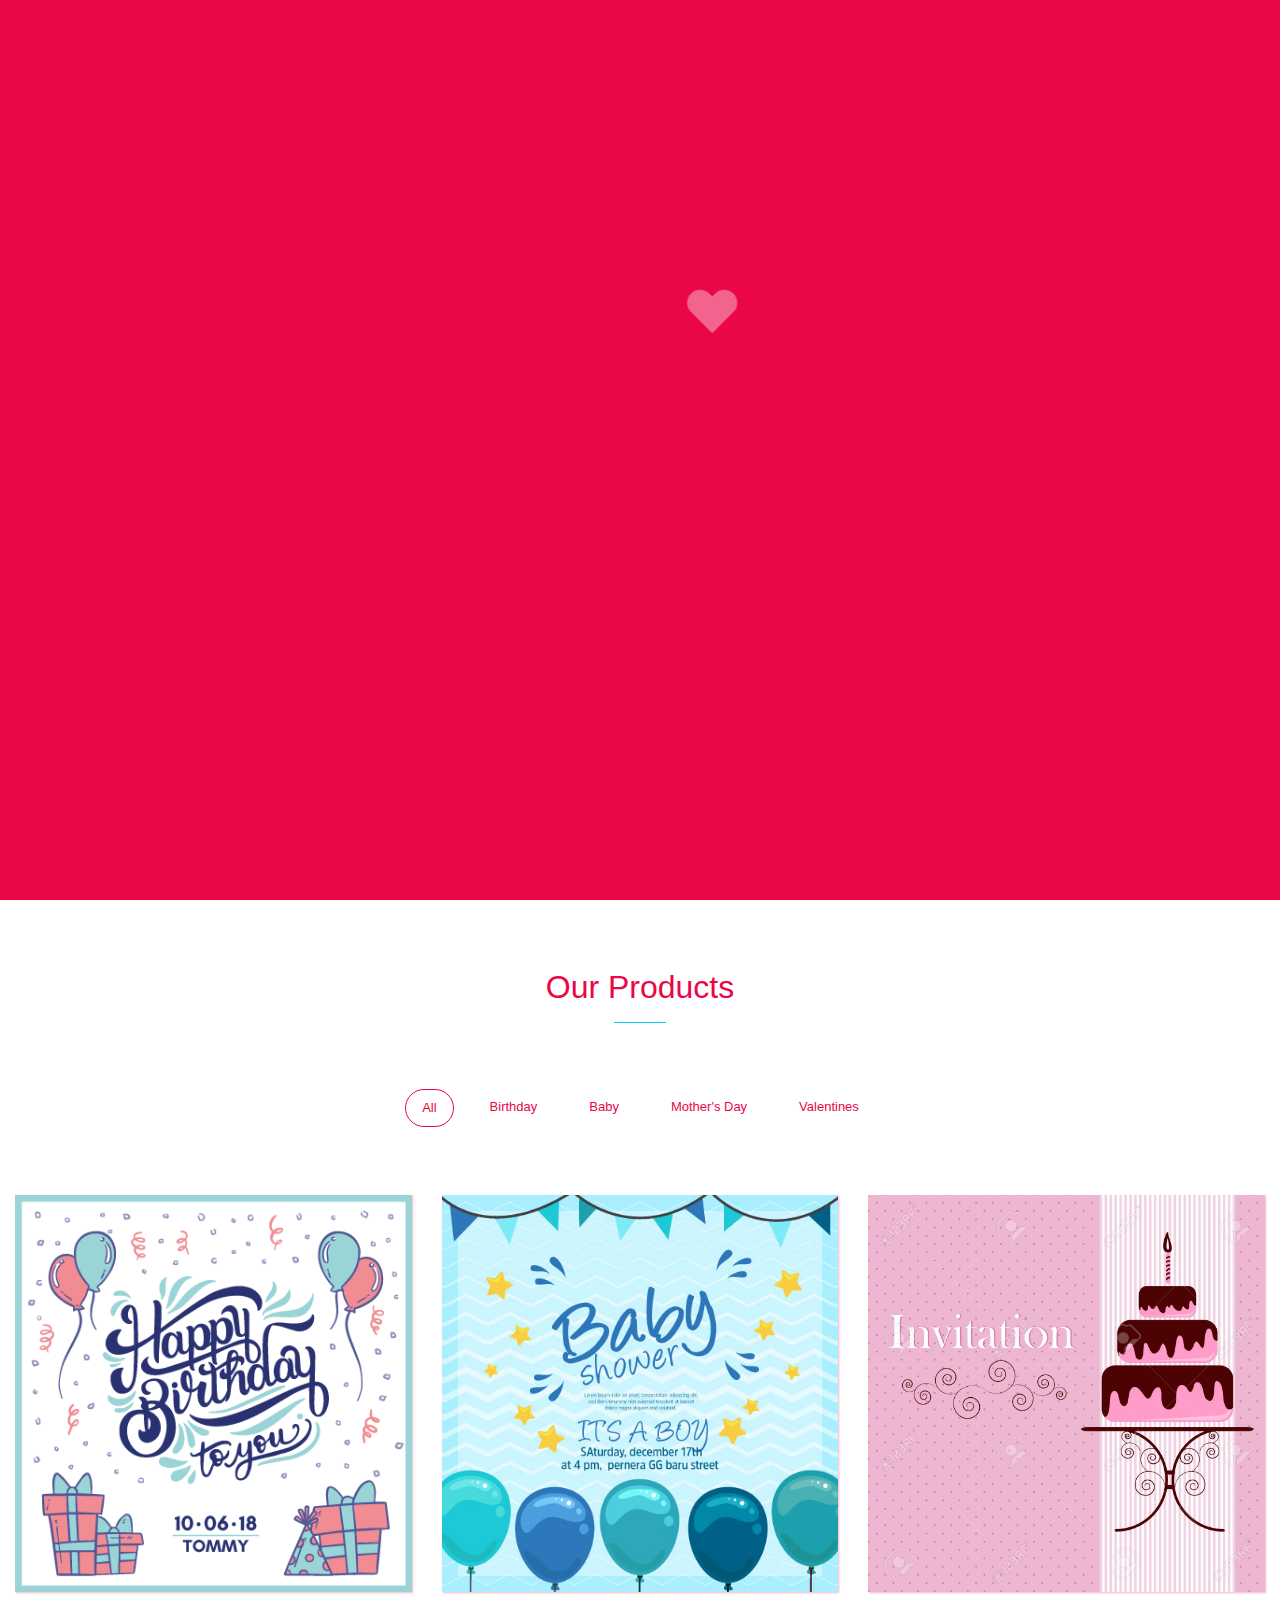
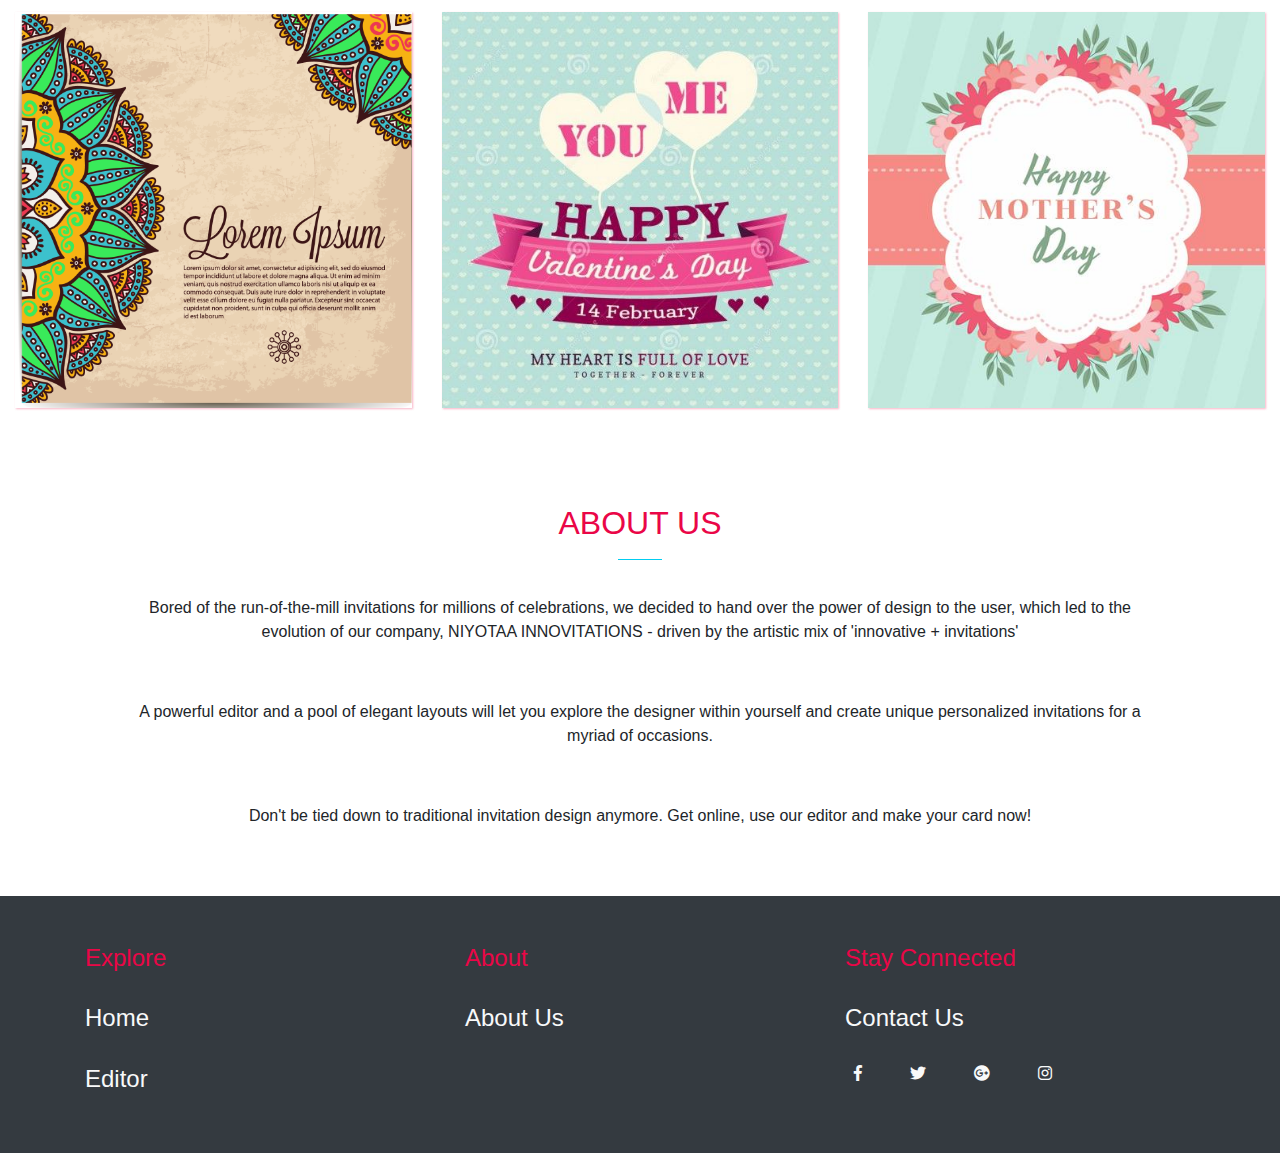
==== index.html @ 6c662aae "lastcommit" ====
<html>

        <head>
            <link rel="stylesheet" href="css/bootstrap.min.css"/>
            <link rel="stylesheet" href="css/all.css"/>
            <link rel="stylesheet" href="css/skitter.css"/>
            <link rel="stylesheet" href="index_style.css"/>
            </head>
        <body>


        <section id="loading-screen"><div  class="lds-heart spinner"><div></div></div></section>    


            <section class="sec1" >
                    <nav class="navbar navbar-expand-lg navbar-light border-bottom border-dark nevs">
          <img  class="img-fluid" src="images/logo1-500x500%20(1).png"  >
          <button class="navbar-toggler" type="button" data-toggle="collapse" data-target="#navbarSupportedContent" aria-controls="navbarSupportedContent" aria-expanded="false" aria-label="Toggle navigation">
            <span class="navbar-toggler-icon"></span>
          </button>

          <div class="collapse navbar-collapse " id="navbarSupportedContent">
            <ul class="navbar-nav m-auto">
              <li class="nav-item active">
                <a class="nav-link" href="index.html"> <span >Home</span></a>
              </li>
              <li class="nav-item">
                <a class="nav-link" href="#">Profile</a>
              </li>
               <li class="nav-item">
                <a class="nav-link" href="editor.html">Editor</a>
              </li>
                 <li class="nav-item">
                <a class="nav-link" href="#">About</a>
              </li>
                 <li class="nav-item">
                <a class="nav-link" href="contact%20us.html">Contact</a>
              </li>
                <li class="nav-item">
                <a class="nav-link" href="login.html">Login/signUp</a>
              </li>
            </ul>

            <div class="form-inline my-2 my-lg-0">
              <ul class="navbar-nav mr-auto">
              <li class="nav-item active">
                <a class="nav-link" href="#"><i class="fab fa-facebook-f"></i></a>
              </li>
              <li class="nav-item">
                <a class="nav-link" href="#"><i class="fab fa-twitter"></i></a>
              </li>
               <li class="nav-item">
                <a class="nav-link" href="#"><i class="fab fa-google-plus"></i></a>
              </li>
                 <li class="nav-item">
                <a class="nav-link" href="#"><i class="fab fa-instagram"></i></a>
            </ul>
              <button class="btn btn-outline-secondary   m-5 my-sm-0" type="submit">Log Out</button>


              </div>
          </div>
        </nav>
                </section>

            <section id="gallery" class="pb-5">



        <div class="skitter m-auto w-100 skitter-large with-dots ">
          <ul>

            <li>
              <a href="#cut">
                <img src="images/img1.jpg"  class="cut" />
              </a>

            </li>
            <li>
              <a href="#swapBlocks">
                <img src="images/img3.jpg"  class="swapBlocks" />
              </a>

            </li>
            <li>
              <a href="#swapBarsBack">
                <img src="images/img4.jpg"  class="swapBarsBack" />
              </a>

            </li>
              <li>
              <a href="#swapBarsBack">
                <img src="images/img6.jpg"class="swapBarsBack" />
              </a>

            </li>
              <li>
              <a href="#swapBlocks">
                <img src="images/img8.jpg" class="swapBlocks" />
              </a>

            </li>

          </ul>
        </div>


                </section>



        <section class="navs text-center">
          <h2>Our Products</h2>
            <hr/>
            <div class="container-fluid">
            <div class="row">

                 <div class="col-md-12">
                        <div class="user">
                    <ul class="nav nav-pills mb-5 justify-content-center" id="pills-tab" role="tablist">
          <li class="nav-item">
            <a class="nav-link active" id="pills-All-tab" data-toggle="pill" href="#pills-All" role="tab" aria-controls="pills-home" aria-selected="true">All</a>
          </li>
          <li class="nav-item">
            <a class="nav-link" id="pills-Branding-tab" data-toggle="pill" href="#pills-Branding" role="tab" aria-controls="pills-profile" aria-selected="false">Birthday</a>
          </li>
          <li class="nav-item">
            <a class="nav-link" id="pills-Product-tab" data-toggle="pill" href="#pills-Product" role="tab" aria-controls="pills-contact" aria-selected="false">Baby</a>
          </li>

        <li class="nav-item">
            <a class="nav-link" id="pills-Packaging-tab" data-toggle="pill" href="#pills-Packaging" role="tab" aria-controls="pills-contact" aria-selected="false">Mother's Day</a>
          </li>                
          <li class="nav-item">
            <a class="nav-link" id="pills-user-tab" data-toggle="pill" href="#pills-user" role="tab" aria-controls="pills-contact" aria-selected="false">Valentines</a>
          </li>              
        </ul></div></div>




                    <div class="tab-content" id="pills-tabContent">
          <div class="tab-pane fade show active" id="pills-All" role="tabpanel" aria-labelledby="pills-All-tab">
                   <div class="container-fluid">
                     <div class="row">
                       <div class="col-md-4">

              <div class="imges">

                <img class="img-fluid" src="images/happybirthday2.png"/>
                  <div class="post"><h4>Birthday Cards</h4></div>
                </div>
               </div>
                        <div class="col-md-4">

              <div class="imges">

                <img class="img-fluid" src="images/baby1.jpg"/>
                  <div class="post"><h4>Babies Cards</h4></div>
                </div>
               </div>
                           <div class="col-md-4">

              <div class="imges">

                <img class="img-fluid" src="images/wedding3.jpg"/>
                  <div class="post"><h4>wedding Cards</h4></div>
                </div>
               </div>
                           <div class="col-md-4">

              <div class="imges">

                <img class="img-fluid" src="images/celebritiy-1.png"/>
                  <div class="post"><h4>Business Cards</h4></div>
                </div>
               </div>
                           <div class="col-md-4">

              <div class="imges">

                <img class="img-fluid" src="images/valantine1.jpg"/>
                  <div class="post"><h4>Valentines Cards</h4></div>
                </div>
               </div>
                           <div class="col-md-4">

              <div class="imges">

                <img class="img-fluid" src="images/happy-mothers-day-card-vector.jpg"/>
                  <div class="post"><h4>Mother's day Cards</h4></div>
                </div>
               </div>

                     </div></div>     

                        </div>
          <div class="tab-pane fade" id="pills-Branding" role="tabpanel" aria-labelledby="pills-Branding-tab">

                      <div class="container-fluid">
                       <div class="row">
                            <div class="col-md-4">

              <div class="imges">

                <img class="img-fluid" src="images/happybirthday3.png"/>
                  <div class="post"><h4>Birthday</h4></div>
                </div>
               </div>
                             <div class="col-md-4">

              <div class="imges">

                <img class="img-fluid" src="images/happybirthday3-1.png"/>
                  <div class="post"><h4>Birthday</h4></div>
                </div>
               </div>
                             <div class="col-md-4">

              <div class="imges">

                <img class="img-fluid" src="images/happybirthday3-3.png"/>
                  <div class="post"><h4>Birthday</h4></div>
                </div>
               </div>
                           <div class="col-md-4">

              <div class="imges">

                <img class="img-fluid" src="images/happybirthday3-2.png"/>
                  <div class="post"><h4>Birthday</h4></div>
                </div>
               </div>
                        </div></div>  

                           </div>
          <div class="tab-pane fade" id="pills-Product" role="tabpanel" aria-labelledby="pills-Product-tab">

                      <div class="container-fluid">
                       <div class="row">
                            <div class="col-md-4">

              <div class="imges">

                <img class="img-fluid" src="images/baby1.jpg"/>
                  <div class="post"><h4>Baby</h4></div>
                </div>
               </div>
                             <div class="col-md-4">

              <div class="imges">

                <img class="img-fluid" src="images/baby2-1.jpg"/>
                  <div class="post"><h4>Baby</h4></div>
                </div>
               </div>
                             <div class="col-md-4">

              <div class="imges">

                <img class="img-fluid" src="images/babies.webp"/>
                  <div class="post"><h4>Baby</h4></div>
                </div>
               </div>

                          </div></div>  
                            </div>

            <div class="tab-pane fade" id="pills-Packaging" role="tabpanel" aria-labelledby="pills-Packaging-tab">
                     <div class="container-fluid">
                    <div class="row">
                           <div class="col-md-4 px-3">

                      <div class="imges">

                <img class="img-fluid " src="images/motherDay-1edited.png"/>
                  <div class="post"><h4>Mother's Day</h4></div>
                </div>
               </div>
                          <div class="col-md-4 px-3">

              <div class="imges">

                <img class="img-fluid" src="images/motherDay2-1.png"/>
                  <div class="post"><h4>Mother's Day</h4></div>
                </div>
               </div>

                       <div class="col-md-4 px-3">

              <div class="imges">

                <img class="img-fluid" src="images/motherDay2.png"/>
                  <div class="post"><h4>Mother's Day</h4></div>
                </div>
               </div>   




                         </div>



                    </div>   







                        </div>
            <div class="tab-pane fade" id="pills-user" role="tabpanel" aria-labelledby="pills-user-tab">
                        <div class="container-fluid">



                <div class="row">

            <div class="col-md-4">

              <div class="imges">

                <img class="img-fluid" src="images/valentine-1.png"/>
                  <div class="post"><h4>Valentine's Day</h4></div>
                </div>
               </div>
                      <div class="col-md-4">

              <div class="imges">

                <img class="img-fluid" src="images/valentine3-1.png"/>
                  <div class="post"><h4>Valentine's Day</h4></div>
                </div>
               </div>

                     <div class="col-md-4">

              <div class="imges">

                <img class="img-fluid" src="images/valentine2-1.png"/>
                  <div class="post"><h4>Valentine's Day</h4></div>
                </div>
               </div>        

                            </div>

                </div>







                        </div>
        </div>



                </div>

            </div>



        </section>    

        <section class="about-us container text-center mt-5 pt-5">

          <div class="us">  <h2>ABOUT US</h2>
            <hr/></div>
            <p>Bored of the run-of-the-mill invitations for millions of celebrations, we decided to hand over the power of design to the user, which led to the evolution of our company, NIYOTAA INNOVITATIONS - driven by the artistic mix of 'innovative + invitations' </p>
            <p>A powerful editor and a pool of elegant layouts will let you explore the designer within yourself and create unique personalized invitations for a myriad of occasions. </p>

            <p>Don't be tied down to traditional invitation design anymore. Get online, use our editor and make your card now!</p>




            </section>



              <footer class="bg-dark mt-5">
                    <div class="container ">
                        <div class="row ">
                            <div class="col-md-4 my-5">
                                <h4><span>Explore</span></h4>
                                <br/>
                                <a href="index.html"><h4 class="text-light">Home</h4></a>
                                <br/>
                                <a href="editor.html"><h4 class="text-light">Editor</h4></a>
                            </div>


                            <div class="col-md-4 my-5">
                                <h4><span>About</span></h4>
                                <br/>
                                <h4 class="text-light">About Us</h4>
                                <br/>

                            </div>
                           <div class="col-md-4 my-5">
                               <h4><span>Stay Connected</span></h4>
                               <br/>
                               <h4 ><a class="text-light" href="index_contact%20us.html">Contact Us</a></h4>
                              <div class="row ">
                                  <a href="https://www.facebook.com" class="m-4 text-light"><i class="fab fa-facebook-f"></i> </a> 
          <a href="https://www.teitter.com" class="m-4 text-light"><i class="fab fa-twitter"></i> </a> 
          <a href="https://www.google.com" class="m-4 text-light"><i class="fab fa-google-plus"></i></a>
          <a href="https://www.instagram.com" class="m-4 text-light"><i class="fab fa-instagram"></i> </a>                                  
              </div>
                            </div>
                            </div>      
                        </div>

                </footer>   


        <script src="js/jquery-3.3.1.min.js"></script> 
            <script src="js/popper.min.js"></script>        
            <script src="js/bootstrap.min.js"></script>
            <script src="js/jquery.easing.1.3.js"></script>
             <script src="js/jquery.skitter.js"></script>
            <script src="js/home.js"></script>
            </body>    



        </html>
---- css/all.css ----
/*!
 * Font Awesome Free 5.1.0 by @fontawesome - https://fontawesome.com
 * License - https://fontawesome.com/license (Icons: CC BY 4.0, Fonts: SIL OFL 1.1, Code: MIT License)
 */
.fa,.fab,.fal,.far,.fas{-moz-osx-font-smoothing:grayscale;-webkit-font-smoothing:antialiased;display:inline-block;font-style:normal;font-variant:normal;text-rendering:auto;line-height:1}.fa-lg{font-size:1.33333em;line-height:.75em;vertical-align:-.0667em}.fa-xs{font-size:.75em}.fa-sm{font-size:.875em}.fa-1x{font-size:1em}.fa-2x{font-size:2em}.fa-3x{font-size:3em}.fa-4x{font-size:4em}.fa-5x{font-size:5em}.fa-6x{font-size:6em}.fa-7x{font-size:7em}.fa-8x{font-size:8em}.fa-9x{font-size:9em}.fa-10x{font-size:10em}.fa-fw{text-align:center;width:1.25em}.fa-ul{list-style-type:none;margin-left:2.5em;padding-left:0}.fa-ul>li{position:relative}.fa-li{left:-2em;position:absolute;text-align:center;width:2em;line-height:inherit}.fa-border{border:.08em solid #eee;border-radius:.1em;padding:.2em .25em .15em}.fa-pull-left{float:left}.fa-pull-right{float:right}.fa.fa-pull-left,.fab.fa-pull-left,.fal.fa-pull-left,.far.fa-pull-left,.fas.fa-pull-left{margin-right:.3em}.fa.fa-pull-right,.fab.fa-pull-right,.fal.fa-pull-right,.far.fa-pull-right,.fas.fa-pull-right{margin-left:.3em}.fa-spin{animation:a 2s infinite linear}.fa-pulse{animation:a 1s infinite steps(8)}@keyframes a{0%{transform:rotate(0deg)}to{transform:rotate(1turn)}}.fa-rotate-90{-ms-filter:"progid:DXImageTransform.Microsoft.BasicImage(rotation=1)";transform:rotate(90deg)}.fa-rotate-180{-ms-filter:"progid:DXImageTransform.Microsoft.BasicImage(rotation=2)";transform:rotate(180deg)}.fa-rotate-270{-ms-filter:"progid:DXImageTransform.Microsoft.BasicImage(rotation=3)";transform:rotate(270deg)}.fa-flip-horizontal{-ms-filter:"progid:DXImageTransform.Microsoft.BasicImage(rotation=0, mirror=1)";transform:scaleX(-1)}.fa-flip-vertical{transform:scaleY(-1)}.fa-flip-horizontal.fa-flip-vertical,.fa-flip-vertical{-ms-filter:"progid:DXImageTransform.Microsoft.BasicImage(rotation=2, mirror=1)"}.fa-flip-horizontal.fa-flip-vertical{transform:scale(-1)}:root .fa-flip-horizontal,:root .fa-flip-vertical,:root .fa-rotate-90,:root .fa-rotate-180,:root .fa-rotate-270{-webkit-filter:none;filter:none}.fa-stack{display:inline-block;height:2em;line-height:2em;position:relative;vertical-align:middle;width:2em}.fa-stack-1x,.fa-stack-2x{left:0;position:absolute;text-align:center;width:100%}.fa-stack-1x{line-height:inherit}.fa-stack-2x{font-size:2em}.fa-inverse{color:#fff}.fa-500px:before{content:"\f26e"}.fa-accessible-icon:before{content:"\f368"}.fa-accusoft:before{content:"\f369"}.fa-address-book:before{content:"\f2b9"}.fa-address-card:before{content:"\f2bb"}.fa-adjust:before{content:"\f042"}.fa-adn:before{content:"\f170"}.fa-adversal:before{content:"\f36a"}.fa-affiliatetheme:before{content:"\f36b"}.fa-algolia:before{content:"\f36c"}.fa-align-center:before{content:"\f037"}.fa-align-justify:before{content:"\f039"}.fa-align-left:before{content:"\f036"}.fa-align-right:before{content:"\f038"}.fa-allergies:before{content:"\f461"}.fa-amazon:before{content:"\f270"}.fa-amazon-pay:before{content:"\f42c"}.fa-ambulance:before{content:"\f0f9"}.fa-american-sign-language-interpreting:before{content:"\f2a3"}.fa-amilia:before{content:"\f36d"}.fa-anchor:before{content:"\f13d"}.fa-android:before{content:"\f17b"}.fa-angellist:before{content:"\f209"}.fa-angle-double-down:before{content:"\f103"}.fa-angle-double-left:before{content:"\f100"}.fa-angle-double-right:before{content:"\f101"}.fa-angle-double-up:before{content:"\f102"}.fa-angle-down:before{content:"\f107"}.fa-angle-left:before{content:"\f104"}.fa-angle-right:before{content:"\f105"}.fa-angle-up:before{content:"\f106"}.fa-angry:before{content:"\f556"}.fa-angrycreative:before{content:"\f36e"}.fa-angular:before{content:"\f420"}.fa-app-store:before{content:"\f36f"}.fa-app-store-ios:before{content:"\f370"}.fa-apper:before{content:"\f371"}.fa-apple:before{content:"\f179"}.fa-apple-pay:before{content:"\f415"}.fa-archive:before{content:"\f187"}.fa-archway:before{content:"\f557"}.fa-arrow-alt-circle-down:before{content:"\f358"}.fa-arrow-alt-circle-left:before{content:"\f359"}.fa-arrow-alt-circle-right:before{content:"\f35a"}.fa-arrow-alt-circle-up:before{content:"\f35b"}.fa-arrow-circle-down:before{content:"\f0ab"}.fa-arrow-circle-left:before{content:"\f0a8"}.fa-arrow-circle-right:before{content:"\f0a9"}.fa-arrow-circle-up:before{content:"\f0aa"}.fa-arrow-down:before{content:"\f063"}.fa-arrow-left:before{content:"\f060"}.fa-arrow-right:before{content:"\f061"}.fa-arrow-up:before{content:"\f062"}.fa-arrows-alt:before{content:"\f0b2"}.fa-arrows-alt-h:before{content:"\f337"}.fa-arrows-alt-v:before{content:"\f338"}.fa-assistive-listening-systems:before{content:"\f2a2"}.fa-asterisk:before{content:"\f069"}.fa-asymmetrik:before{content:"\f372"}.fa-at:before{content:"\f1fa"}.fa-atlas:before{content:"\f558"}.fa-audible:before{content:"\f373"}.fa-audio-description:before{content:"\f29e"}.fa-autoprefixer:before{content:"\f41c"}.fa-avianex:before{content:"\f374"}.fa-aviato:before{content:"\f421"}.fa-award:before{content:"\f559"}.fa-aws:before{content:"\f375"}.fa-backspace:before{content:"\f55a"}.fa-backward:before{content:"\f04a"}.fa-balance-scale:before{content:"\f24e"}.fa-ban:before{content:"\f05e"}.fa-band-aid:before{content:"\f462"}.fa-bandcamp:before{content:"\f2d5"}.fa-barcode:before{content:"\f02a"}.fa-bars:before{content:"\f0c9"}.fa-baseball-ball:before{content:"\f433"}.fa-basketball-ball:before{content:"\f434"}.fa-bath:before{content:"\f2cd"}.fa-battery-empty:before{content:"\f244"}.fa-battery-full:before{content:"\f240"}.fa-battery-half:before{content:"\f242"}.fa-battery-quarter:before{content:"\f243"}.fa-battery-three-quarters:before{content:"\f241"}.fa-bed:before{content:"\f236"}.fa-beer:before{content:"\f0fc"}.fa-behance:before{content:"\f1b4"}.fa-behance-square:before{content:"\f1b5"}.fa-bell:before{content:"\f0f3"}.fa-bell-slash:before{content:"\f1f6"}.fa-bezier-curve:before{content:"\f55b"}.fa-bicycle:before{content:"\f206"}.fa-bimobject:before{content:"\f378"}.fa-binoculars:before{content:"\f1e5"}.fa-birthday-cake:before{content:"\f1fd"}.fa-bitbucket:before{content:"\f171"}.fa-bitcoin:before{content:"\f379"}.fa-bity:before{content:"\f37a"}.fa-black-tie:before{content:"\f27e"}.fa-blackberry:before{content:"\f37b"}.fa-blender:before{content:"\f517"}.fa-blind:before{content:"\f29d"}.fa-blogger:before{content:"\f37c"}.fa-blogger-b:before{content:"\f37d"}.fa-bluetooth:before{content:"\f293"}.fa-bluetooth-b:before{content:"\f294"}.fa-bold:before{content:"\f032"}.fa-bolt:before{content:"\f0e7"}.fa-bomb:before{content:"\f1e2"}.fa-bong:before{content:"\f55c"}.fa-book:before{content:"\f02d"}.fa-book-open:before{content:"\f518"}.fa-bookmark:before{content:"\f02e"}.fa-bowling-ball:before{content:"\f436"}.fa-box:before{content:"\f466"}.fa-box-open:before{content:"\f49e"}.fa-boxes:before{content:"\f468"}.fa-braille:before{content:"\f2a1"}.fa-briefcase:before{content:"\f0b1"}.fa-briefcase-medical:before{content:"\f469"}.fa-broadcast-tower:before{content:"\f519"}.fa-broom:before{content:"\f51a"}.fa-brush:before{content:"\f55d"}.fa-btc:before{content:"\f15a"}.fa-bug:before{content:"\f188"}.fa-building:before{content:"\f1ad"}.fa-bullhorn:before{content:"\f0a1"}.fa-bullseye:before{content:"\f140"}.fa-burn:before{content:"\f46a"}.fa-buromobelexperte:before{content:"\f37f"}.fa-bus:before{content:"\f207"}.fa-bus-alt:before{content:"\f55e"}.fa-buysellads:before{content:"\f20d"}.fa-calculator:before{content:"\f1ec"}.fa-calendar:before{content:"\f133"}.fa-calendar-alt:before{content:"\f073"}.fa-calendar-check:before{content:"\f274"}.fa-calendar-minus:before{content:"\f272"}.fa-calendar-plus:before{content:"\f271"}.fa-calendar-times:before{content:"\f273"}.fa-camera:before{content:"\f030"}.fa-camera-retro:before{content:"\f083"}.fa-cannabis:before{content:"\f55f"}.fa-capsules:before{content:"\f46b"}.fa-car:before{content:"\f1b9"}.fa-caret-down:before{content:"\f0d7"}.fa-caret-left:before{content:"\f0d9"}.fa-caret-right:before{content:"\f0da"}.fa-caret-square-down:before{content:"\f150"}.fa-caret-square-left:before{content:"\f191"}.fa-caret-square-right:before{content:"\f152"}.fa-caret-square-up:before{content:"\f151"}.fa-caret-up:before{content:"\f0d8"}.fa-cart-arrow-down:before{content:"\f218"}.fa-cart-plus:before{content:"\f217"}.fa-cc-amazon-pay:before{content:"\f42d"}.fa-cc-amex:before{content:"\f1f3"}.fa-cc-apple-pay:before{content:"\f416"}.fa-cc-diners-club:before{content:"\f24c"}.fa-cc-discover:before{content:"\f1f2"}.fa-cc-jcb:before{content:"\f24b"}.fa-cc-mastercard:before{content:"\f1f1"}.fa-cc-paypal:before{content:"\f1f4"}.fa-cc-stripe:before{content:"\f1f5"}.fa-cc-visa:before{content:"\f1f0"}.fa-centercode:before{content:"\f380"}.fa-certificate:before{content:"\f0a3"}.fa-chalkboard:before{content:"\f51b"}.fa-chalkboard-teacher:before{content:"\f51c"}.fa-chart-area:before{content:"\f1fe"}.fa-chart-bar:before{content:"\f080"}.fa-chart-line:before{content:"\f201"}.fa-chart-pie:before{content:"\f200"}.fa-check:before{content:"\f00c"}.fa-check-circle:before{content:"\f058"}.fa-check-double:before{content:"\f560"}.fa-check-square:before{content:"\f14a"}.fa-chess:before{content:"\f439"}.fa-chess-bishop:before{content:"\f43a"}.fa-chess-board:before{content:"\f43c"}.fa-chess-king:before{content:"\f43f"}.fa-chess-knight:before{content:"\f441"}.fa-chess-pawn:before{content:"\f443"}.fa-chess-queen:before{content:"\f445"}.fa-chess-rook:before{content:"\f447"}.fa-chevron-circle-down:before{content:"\f13a"}.fa-chevron-circle-left:before{content:"\f137"}.fa-chevron-circle-right:before{content:"\f138"}.fa-chevron-circle-up:before{content:"\f139"}.fa-chevron-down:before{content:"\f078"}.fa-chevron-left:before{content:"\f053"}.fa-chevron-right:before{content:"\f054"}.fa-chevron-up:before{content:"\f077"}.fa-child:before{content:"\f1ae"}.fa-chrome:before{content:"\f268"}.fa-church:before{content:"\f51d"}.fa-circle:before{content:"\f111"}.fa-circle-notch:before{content:"\f1ce"}.fa-clipboard:before{content:"\f328"}.fa-clipboard-check:before{content:"\f46c"}.fa-clipboard-list:before{content:"\f46d"}.fa-clock:before{content:"\f017"}.fa-clone:before{content:"\f24d"}.fa-closed-captioning:before{content:"\f20a"}.fa-cloud:before{content:"\f0c2"}.fa-cloud-download-alt:before{content:"\f381"}.fa-cloud-upload-alt:before{content:"\f382"}.fa-cloudscale:before{content:"\f383"}.fa-cloudsmith:before{content:"\f384"}.fa-cloudversify:before{content:"\f385"}.fa-cocktail:before{content:"\f561"}.fa-code:before{content:"\f121"}.fa-code-branch:before{content:"\f126"}.fa-codepen:before{content:"\f1cb"}.fa-codiepie:before{content:"\f284"}.fa-coffee:before{content:"\f0f4"}.fa-cog:before{content:"\f013"}.fa-cogs:before{content:"\f085"}.fa-coins:before{content:"\f51e"}.fa-columns:before{content:"\f0db"}.fa-comment:before{content:"\f075"}.fa-comment-alt:before{content:"\f27a"}.fa-comment-dots:before{content:"\f4ad"}.fa-comment-slash:before{content:"\f4b3"}.fa-comments:before{content:"\f086"}.fa-compact-disc:before{content:"\f51f"}.fa-compass:before{content:"\f14e"}.fa-compress:before{content:"\f066"}.fa-concierge-bell:before{content:"\f562"}.fa-connectdevelop:before{content:"\f20e"}.fa-contao:before{content:"\f26d"}.fa-cookie:before{content:"\f563"}.fa-cookie-bite:before{content:"\f564"}.fa-copy:before{content:"\f0c5"}.fa-copyright:before{content:"\f1f9"}.fa-couch:before{content:"\f4b8"}.fa-cpanel:before{content:"\f388"}.fa-creative-commons:before{content:"\f25e"}.fa-creative-commons-by:before{content:"\f4e7"}.fa-creative-commons-nc:before{content:"\f4e8"}.fa-creative-commons-nc-eu:before{content:"\f4e9"}.fa-creative-commons-nc-jp:before{content:"\f4ea"}.fa-creative-commons-nd:before{content:"\f4eb"}.fa-creative-commons-pd:before{content:"\f4ec"}.fa-creative-commons-pd-alt:before{content:"\f4ed"}.fa-creative-commons-remix:before{content:"\f4ee"}.fa-creative-commons-sa:before{content:"\f4ef"}.fa-creative-commons-sampling:before{content:"\f4f0"}.fa-creative-commons-sampling-plus:before{content:"\f4f1"}.fa-creative-commons-share:before{content:"\f4f2"}.fa-credit-card:before{content:"\f09d"}.fa-crop:before{content:"\f125"}.fa-crop-alt:before{content:"\f565"}.fa-crosshairs:before{content:"\f05b"}.fa-crow:before{content:"\f520"}.fa-crown:before{content:"\f521"}.fa-css3:before{content:"\f13c"}.fa-css3-alt:before{content:"\f38b"}.fa-cube:before{content:"\f1b2"}.fa-cubes:before{content:"\f1b3"}.fa-cut:before{content:"\f0c4"}.fa-cuttlefish:before{content:"\f38c"}.fa-d-and-d:before{content:"\f38d"}.fa-dashcube:before{content:"\f210"}.fa-database:before{content:"\f1c0"}.fa-deaf:before{content:"\f2a4"}.fa-delicious:before{content:"\f1a5"}.fa-deploydog:before{content:"\f38e"}.fa-deskpro:before{content:"\f38f"}.fa-desktop:before{content:"\f108"}.fa-deviantart:before{content:"\f1bd"}.fa-diagnoses:before{content:"\f470"}.fa-dice:before{content:"\f522"}.fa-dice-five:before{content:"\f523"}.fa-dice-four:before{content:"\f524"}.fa-dice-one:before{content:"\f525"}.fa-dice-six:before{content:"\f526"}.fa-dice-three:before{content:"\f527"}.fa-dice-two:before{content:"\f528"}.fa-digg:before{content:"\f1a6"}.fa-digital-ocean:before{content:"\f391"}.fa-digital-tachograph:before{content:"\f566"}.fa-discord:before{content:"\f392"}.fa-discourse:before{content:"\f393"}.fa-divide:before{content:"\f529"}.fa-dizzy:before{content:"\f567"}.fa-dna:before{content:"\f471"}.fa-dochub:before{content:"\f394"}.fa-docker:before{content:"\f395"}.fa-dollar-sign:before{content:"\f155"}.fa-dolly:before{content:"\f472"}.fa-dolly-flatbed:before{content:"\f474"}.fa-donate:before{content:"\f4b9"}.fa-door-closed:before{content:"\f52a"}.fa-door-open:before{content:"\f52b"}.fa-dot-circle:before{content:"\f192"}.fa-dove:before{content:"\f4ba"}.fa-download:before{content:"\f019"}.fa-draft2digital:before{content:"\f396"}.fa-drafting-compass:before{content:"\f568"}.fa-dribbble:before{content:"\f17d"}.fa-dribbble-square:before{content:"\f397"}.fa-dropbox:before{content:"\f16b"}.fa-drum:before{content:"\f569"}.fa-drum-steelpan:before{content:"\f56a"}.fa-drupal:before{content:"\f1a9"}.fa-dumbbell:before{content:"\f44b"}.fa-dyalog:before{content:"\f399"}.fa-earlybirds:before{content:"\f39a"}.fa-ebay:before{content:"\f4f4"}.fa-edge:before{content:"\f282"}.fa-edit:before{content:"\f044"}.fa-eject:before{content:"\f052"}.fa-elementor:before{content:"\f430"}.fa-ellipsis-h:before{content:"\f141"}.fa-ellipsis-v:before{content:"\f142"}.fa-ember:before{content:"\f423"}.fa-empire:before{content:"\f1d1"}.fa-envelope:before{content:"\f0e0"}.fa-envelope-open:before{content:"\f2b6"}.fa-envelope-square:before{content:"\f199"}.fa-envira:before{content:"\f299"}.fa-equals:before{content:"\f52c"}.fa-eraser:before{content:"\f12d"}.fa-erlang:before{content:"\f39d"}.fa-ethereum:before{content:"\f42e"}.fa-etsy:before{content:"\f2d7"}.fa-euro-sign:before{content:"\f153"}.fa-exchange-alt:before{content:"\f362"}.fa-exclamation:before{content:"\f12a"}.fa-exclamation-circle:before{content:"\f06a"}.fa-exclamation-triangle:before{content:"\f071"}.fa-expand:before{content:"\f065"}.fa-expand-arrows-alt:before{content:"\f31e"}.fa-expeditedssl:before{content:"\f23e"}.fa-external-link-alt:before{content:"\f35d"}.fa-external-link-square-alt:before{content:"\f360"}.fa-eye:before{content:"\f06e"}.fa-eye-dropper:before{content:"\f1fb"}.fa-eye-slash:before{content:"\f070"}.fa-facebook:before{content:"\f09a"}.fa-facebook-f:before{content:"\f39e"}.fa-facebook-messenger:before{content:"\f39f"}.fa-facebook-square:before{content:"\f082"}.fa-fast-backward:before{content:"\f049"}.fa-fast-forward:before{content:"\f050"}.fa-fax:before{content:"\f1ac"}.fa-feather:before{content:"\f52d"}.fa-feather-alt:before{content:"\f56b"}.fa-female:before{content:"\f182"}.fa-fighter-jet:before{content:"\f0fb"}.fa-file:before{content:"\f15b"}.fa-file-alt:before{content:"\f15c"}.fa-file-archive:before{content:"\f1c6"}.fa-file-audio:before{content:"\f1c7"}.fa-file-code:before{content:"\f1c9"}.fa-file-contract:before{content:"\f56c"}.fa-file-download:before{content:"\f56d"}.fa-file-excel:before{content:"\f1c3"}.fa-file-export:before{content:"\f56e"}.fa-file-image:before{content:"\f1c5"}.fa-file-import:before{content:"\f56f"}.fa-file-invoice:before{content:"\f570"}.fa-file-invoice-dollar:before{content:"\f571"}.fa-file-medical:before{content:"\f477"}.fa-file-medical-alt:before{content:"\f478"}.fa-file-pdf:before{content:"\f1c1"}.fa-file-powerpoint:before{content:"\f1c4"}.fa-file-prescription:before{content:"\f572"}.fa-file-signature:before{content:"\f573"}.fa-file-upload:before{content:"\f574"}.fa-file-video:before{content:"\f1c8"}.fa-file-word:before{content:"\f1c2"}.fa-fill:before{content:"\f575"}.fa-fill-drip:before{content:"\f576"}.fa-film:before{content:"\f008"}.fa-filter:before{content:"\f0b0"}.fa-fingerprint:before{content:"\f577"}.fa-fire:before{content:"\f06d"}.fa-fire-extinguisher:before{content:"\f134"}.fa-firefox:before{content:"\f269"}.fa-first-aid:before{content:"\f479"}.fa-first-order:before{content:"\f2b0"}.fa-first-order-alt:before{content:"\f50a"}.fa-firstdraft:before{content:"\f3a1"}.fa-fish:before{content:"\f578"}.fa-flag:before{content:"\f024"}.fa-flag-checkered:before{content:"\f11e"}.fa-flask:before{content:"\f0c3"}.fa-flickr:before{content:"\f16e"}.fa-flipboard:before{content:"\f44d"}.fa-flushed:before{content:"\f579"}.fa-fly:before{content:"\f417"}.fa-folder:before{content:"\f07b"}.fa-folder-open:before{content:"\f07c"}.fa-font:before{content:"\f031"}.fa-font-awesome:before{content:"\f2b4"}.fa-font-awesome-alt:before{content:"\f35c"}.fa-font-awesome-flag:before{content:"\f425"}.fa-font-awesome-logo-full:before{content:"\f4e6"}.fa-fonticons:before{content:"\f280"}.fa-fonticons-fi:before{content:"\f3a2"}.fa-football-ball:before{content:"\f44e"}.fa-fort-awesome:before{content:"\f286"}.fa-fort-awesome-alt:before{content:"\f3a3"}.fa-forumbee:before{content:"\f211"}.fa-forward:before{content:"\f04e"}.fa-foursquare:before{content:"\f180"}.fa-free-code-camp:before{content:"\f2c5"}.fa-freebsd:before{content:"\f3a4"}.fa-frog:before{content:"\f52e"}.fa-frown:before{content:"\f119"}.fa-frown-open:before{content:"\f57a"}.fa-fulcrum:before{content:"\f50b"}.fa-futbol:before{content:"\f1e3"}.fa-galactic-republic:before{content:"\f50c"}.fa-galactic-senate:before{content:"\f50d"}.fa-gamepad:before{content:"\f11b"}.fa-gas-pump:before{content:"\f52f"}.fa-gavel:before{content:"\f0e3"}.fa-gem:before{content:"\f3a5"}.fa-genderless:before{content:"\f22d"}.fa-get-pocket:before{content:"\f265"}.fa-gg:before{content:"\f260"}.fa-gg-circle:before{content:"\f261"}.fa-gift:before{content:"\f06b"}.fa-git:before{content:"\f1d3"}.fa-git-square:before{content:"\f1d2"}.fa-github:before{content:"\f09b"}.fa-github-alt:before{content:"\f113"}.fa-github-square:before{content:"\f092"}.fa-gitkraken:before{content:"\f3a6"}.fa-gitlab:before{content:"\f296"}.fa-gitter:before{content:"\f426"}.fa-glass-martini:before{content:"\f000"}.fa-glass-martini-alt:before{content:"\f57b"}.fa-glasses:before{content:"\f530"}.fa-glide:before{content:"\f2a5"}.fa-glide-g:before{content:"\f2a6"}.fa-globe:before{content:"\f0ac"}.fa-globe-africa:before{content:"\f57c"}.fa-globe-americas:before{content:"\f57d"}.fa-globe-asia:before{content:"\f57e"}.fa-gofore:before{content:"\f3a7"}.fa-golf-ball:before{content:"\f450"}.fa-goodreads:before{content:"\f3a8"}.fa-goodreads-g:before{content:"\f3a9"}.fa-google:before{content:"\f1a0"}.fa-google-drive:before{content:"\f3aa"}.fa-google-play:before{content:"\f3ab"}.fa-google-plus:before{content:"\f2b3"}.fa-google-plus-g:before{content:"\f0d5"}.fa-google-plus-square:before{content:"\f0d4"}.fa-google-wallet:before{content:"\f1ee"}.fa-graduation-cap:before{content:"\f19d"}.fa-gratipay:before{content:"\f184"}.fa-grav:before{content:"\f2d6"}.fa-greater-than:before{content:"\f531"}.fa-greater-than-equal:before{content:"\f532"}.fa-grimace:before{content:"\f57f"}.fa-grin:before{content:"\f580"}.fa-grin-alt:before{content:"\f581"}.fa-grin-beam:before{content:"\f582"}.fa-grin-beam-sweat:before{content:"\f583"}.fa-grin-hearts:before{content:"\f584"}.fa-grin-squint:before{content:"\f585"}.fa-grin-squint-tears:before{content:"\f586"}.fa-grin-stars:before{content:"\f587"}.fa-grin-tears:before{content:"\f588"}.fa-grin-tongue:before{content:"\f589"}.fa-grin-tongue-squint:before{content:"\f58a"}.fa-grin-tongue-wink:before{content:"\f58b"}.fa-grin-wink:before{content:"\f58c"}.fa-grip-horizontal:before{content:"\f58d"}.fa-grip-vertical:before{content:"\f58e"}.fa-gripfire:before{content:"\f3ac"}.fa-grunt:before{content:"\f3ad"}.fa-gulp:before{content:"\f3ae"}.fa-h-square:before{content:"\f0fd"}.fa-hacker-news:before{content:"\f1d4"}.fa-hacker-news-square:before{content:"\f3af"}.fa-hand-holding:before{content:"\f4bd"}.fa-hand-holding-heart:before{content:"\f4be"}.fa-hand-holding-usd:before{content:"\f4c0"}.fa-hand-lizard:before{content:"\f258"}.fa-hand-paper:before{content:"\f256"}.fa-hand-peace:before{content:"\f25b"}.fa-hand-point-down:before{content:"\f0a7"}.fa-hand-point-left:before{content:"\f0a5"}.fa-hand-point-right:before{content:"\f0a4"}.fa-hand-point-up:before{content:"\f0a6"}.fa-hand-pointer:before{content:"\f25a"}.fa-hand-rock:before{content:"\f255"}.fa-hand-scissors:before{content:"\f257"}.fa-hand-spock:before{content:"\f259"}.fa-hands:before{content:"\f4c2"}.fa-hands-helping:before{content:"\f4c4"}.fa-handshake:before{content:"\f2b5"}.fa-hashtag:before{content:"\f292"}.fa-hdd:before{content:"\f0a0"}.fa-heading:before{content:"\f1dc"}.fa-headphones:before{content:"\f025"}.fa-headphones-alt:before{content:"\f58f"}.fa-headset:before{content:"\f590"}.fa-heart:before{content:"\f004"}.fa-heartbeat:before{content:"\f21e"}.fa-helicopter:before{content:"\f533"}.fa-highlighter:before{content:"\f591"}.fa-hips:before{content:"\f452"}.fa-hire-a-helper:before{content:"\f3b0"}.fa-history:before{content:"\f1da"}.fa-hockey-puck:before{content:"\f453"}.fa-home:before{content:"\f015"}.fa-hooli:before{content:"\f427"}.fa-hornbill:before{content:"\f592"}.fa-hospital:before{content:"\f0f8"}.fa-hospital-alt:before{content:"\f47d"}.fa-hospital-symbol:before{content:"\f47e"}.fa-hot-tub:before{content:"\f593"}.fa-hotel:before{content:"\f594"}.fa-hotjar:before{content:"\f3b1"}.fa-hourglass:before{content:"\f254"}.fa-hourglass-end:before{content:"\f253"}.fa-hourglass-half:before{content:"\f252"}.fa-hourglass-start:before{content:"\f251"}.fa-houzz:before{content:"\f27c"}.fa-html5:before{content:"\f13b"}.fa-hubspot:before{content:"\f3b2"}.fa-i-cursor:before{content:"\f246"}.fa-id-badge:before{content:"\f2c1"}.fa-id-card:before{content:"\f2c2"}.fa-id-card-alt:before{content:"\f47f"}.fa-image:before{content:"\f03e"}.fa-images:before{content:"\f302"}.fa-imdb:before{content:"\f2d8"}.fa-inbox:before{content:"\f01c"}.fa-indent:before{content:"\f03c"}.fa-industry:before{content:"\f275"}.fa-infinity:before{content:"\f534"}.fa-info:before{content:"\f129"}.fa-info-circle:before{content:"\f05a"}.fa-instagram:before{content:"\f16d"}.fa-internet-explorer:before{content:"\f26b"}.fa-ioxhost:before{content:"\f208"}.fa-italic:before{content:"\f033"}.fa-itunes:before{content:"\f3b4"}.fa-itunes-note:before{content:"\f3b5"}.fa-java:before{content:"\f4e4"}.fa-jedi-order:before{content:"\f50e"}.fa-jenkins:before{content:"\f3b6"}.fa-joget:before{content:"\f3b7"}.fa-joint:before{content:"\f595"}.fa-joomla:before{content:"\f1aa"}.fa-js:before{content:"\f3b8"}.fa-js-square:before{content:"\f3b9"}.fa-jsfiddle:before{content:"\f1cc"}.fa-key:before{content:"\f084"}.fa-keybase:before{content:"\f4f5"}.fa-keyboard:before{content:"\f11c"}.fa-keycdn:before{content:"\f3ba"}.fa-kickstarter:before{content:"\f3bb"}.fa-kickstarter-k:before{content:"\f3bc"}.fa-kiss:before{content:"\f596"}.fa-kiss-beam:before{content:"\f597"}.fa-kiss-wink-heart:before{content:"\f598"}.fa-kiwi-bird:before{content:"\f535"}.fa-korvue:before{content:"\f42f"}.fa-language:before{content:"\f1ab"}.fa-laptop:before{content:"\f109"}.fa-laravel:before{content:"\f3bd"}.fa-lastfm:before{content:"\f202"}.fa-lastfm-square:before{content:"\f203"}.fa-laugh:before{content:"\f599"}.fa-laugh-beam:before{content:"\f59a"}.fa-laugh-squint:before{content:"\f59b"}.fa-laugh-wink:before{content:"\f59c"}.fa-leaf:before{content:"\f06c"}.fa-leanpub:before{content:"\f212"}.fa-lemon:before{content:"\f094"}.fa-less:before{content:"\f41d"}.fa-less-than:before{content:"\f536"}.fa-less-than-equal:before{content:"\f537"}.fa-level-down-alt:before{content:"\f3be"}.fa-level-up-alt:before{content:"\f3bf"}.fa-life-ring:before{content:"\f1cd"}.fa-lightbulb:before{content:"\f0eb"}.fa-line:before{content:"\f3c0"}.fa-link:before{content:"\f0c1"}.fa-linkedin:before{content:"\f08c"}.fa-linkedin-in:before{content:"\f0e1"}.fa-linode:before{content:"\f2b8"}.fa-linux:before{content:"\f17c"}.fa-lira-sign:before{content:"\f195"}.fa-list:before{content:"\f03a"}.fa-list-alt:before{content:"\f022"}.fa-list-ol:before{content:"\f0cb"}.fa-list-ul:before{content:"\f0ca"}.fa-location-arrow:before{content:"\f124"}.fa-lock:before{content:"\f023"}.fa-lock-open:before{content:"\f3c1"}.fa-long-arrow-alt-down:before{content:"\f309"}.fa-long-arrow-alt-left:before{content:"\f30a"}.fa-long-arrow-alt-right:before{content:"\f30b"}.fa-long-arrow-alt-up:before{content:"\f30c"}.fa-low-vision:before{content:"\f2a8"}.fa-luggage-cart:before{content:"\f59d"}.fa-lyft:before{content:"\f3c3"}.fa-magento:before{content:"\f3c4"}.fa-magic:before{content:"\f0d0"}.fa-magnet:before{content:"\f076"}.fa-mailchimp:before{content:"\f59e"}.fa-male:before{content:"\f183"}.fa-mandalorian:before{content:"\f50f"}.fa-map:before{content:"\f279"}.fa-map-marked:before{content:"\f59f"}.fa-map-marked-alt:before{content:"\f5a0"}.fa-map-marker:before{content:"\f041"}.fa-map-marker-alt:before{content:"\f3c5"}.fa-map-pin:before{content:"\f276"}.fa-map-signs:before{content:"\f277"}.fa-marker:before{content:"\f5a1"}.fa-mars:before{content:"\f222"}.fa-mars-double:before{content:"\f227"}.fa-mars-stroke:before{content:"\f229"}.fa-mars-stroke-h:before{content:"\f22b"}.fa-mars-stroke-v:before{content:"\f22a"}.fa-mastodon:before{content:"\f4f6"}.fa-maxcdn:before{content:"\f136"}.fa-medal:before{content:"\f5a2"}.fa-medapps:before{content:"\f3c6"}.fa-medium:before{content:"\f23a"}.fa-medium-m:before{content:"\f3c7"}.fa-medkit:before{content:"\f0fa"}.fa-medrt:before{content:"\f3c8"}.fa-meetup:before{content:"\f2e0"}.fa-megaport:before{content:"\f5a3"}.fa-meh:before{content:"\f11a"}.fa-meh-blank:before{content:"\f5a4"}.fa-meh-rolling-eyes:before{content:"\f5a5"}.fa-memory:before{content:"\f538"}.fa-mercury:before{content:"\f223"}.fa-microchip:before{content:"\f2db"}.fa-microphone:before{content:"\f130"}.fa-microphone-alt:before{content:"\f3c9"}.fa-microphone-alt-slash:before{content:"\f539"}.fa-microphone-slash:before{content:"\f131"}.fa-microsoft:before{content:"\f3ca"}.fa-minus:before{content:"\f068"}.fa-minus-circle:before{content:"\f056"}.fa-minus-square:before{content:"\f146"}.fa-mix:before{content:"\f3cb"}.fa-mixcloud:before{content:"\f289"}.fa-mizuni:before{content:"\f3cc"}.fa-mobile:before{content:"\f10b"}.fa-mobile-alt:before{content:"\f3cd"}.fa-modx:before{content:"\f285"}.fa-monero:before{content:"\f3d0"}.fa-money-bill:before{content:"\f0d6"}.fa-money-bill-alt:before{content:"\f3d1"}.fa-money-bill-wave:before{content:"\f53a"}.fa-money-bill-wave-alt:before{content:"\f53b"}.fa-money-check:before{content:"\f53c"}.fa-money-check-alt:before{content:"\f53d"}.fa-monument:before{content:"\f5a6"}.fa-moon:before{content:"\f186"}.fa-mortar-pestle:before{content:"\f5a7"}.fa-motorcycle:before{content:"\f21c"}.fa-mouse-pointer:before{content:"\f245"}.fa-music:before{content:"\f001"}.fa-napster:before{content:"\f3d2"}.fa-neuter:before{content:"\f22c"}.fa-newspaper:before{content:"\f1ea"}.fa-nimblr:before{content:"\f5a8"}.fa-nintendo-switch:before{content:"\f418"}.fa-node:before{content:"\f419"}.fa-node-js:before{content:"\f3d3"}.fa-not-equal:before{content:"\f53e"}.fa-notes-medical:before{content:"\f481"}.fa-npm:before{content:"\f3d4"}.fa-ns8:before{content:"\f3d5"}.fa-nutritionix:before{content:"\f3d6"}.fa-object-group:before{content:"\f247"}.fa-object-ungroup:before{content:"\f248"}.fa-odnoklassniki:before{content:"\f263"}.fa-odnoklassniki-square:before{content:"\f264"}.fa-old-republic:before{content:"\f510"}.fa-opencart:before{content:"\f23d"}.fa-openid:before{content:"\f19b"}.fa-opera:before{content:"\f26a"}.fa-optin-monster:before{content:"\f23c"}.fa-osi:before{content:"\f41a"}.fa-outdent:before{content:"\f03b"}.fa-page4:before{content:"\f3d7"}.fa-pagelines:before{content:"\f18c"}.fa-paint-brush:before{content:"\f1fc"}.fa-paint-roller:before{content:"\f5aa"}.fa-palette:before{content:"\f53f"}.fa-palfed:before{content:"\f3d8"}.fa-pallet:before{content:"\f482"}.fa-paper-plane:before{content:"\f1d8"}.fa-paperclip:before{content:"\f0c6"}.fa-parachute-box:before{content:"\f4cd"}.fa-paragraph:before{content:"\f1dd"}.fa-parking:before{content:"\f540"}.fa-passport:before{content:"\f5ab"}.fa-paste:before{content:"\f0ea"}.fa-patreon:before{content:"\f3d9"}.fa-pause:before{content:"\f04c"}.fa-pause-circle:before{content:"\f28b"}.fa-paw:before{content:"\f1b0"}.fa-paypal:before{content:"\f1ed"}.fa-pen:before{content:"\f304"}.fa-pen-alt:before{content:"\f305"}.fa-pen-fancy:before{content:"\f5ac"}.fa-pen-nib:before{content:"\f5ad"}.fa-pen-square:before{content:"\f14b"}.fa-pencil-alt:before{content:"\f303"}.fa-pencil-ruler:before{content:"\f5ae"}.fa-people-carry:before{content:"\f4ce"}.fa-percent:before{content:"\f295"}.fa-percentage:before{content:"\f541"}.fa-periscope:before{content:"\f3da"}.fa-phabricator:before{content:"\f3db"}.fa-phoenix-framework:before{content:"\f3dc"}.fa-phoenix-squadron:before{content:"\f511"}.fa-phone:before{content:"\f095"}.fa-phone-slash:before{content:"\f3dd"}.fa-phone-square:before{content:"\f098"}.fa-phone-volume:before{content:"\f2a0"}.fa-php:before{content:"\f457"}.fa-pied-piper:before{content:"\f2ae"}.fa-pied-piper-alt:before{content:"\f1a8"}.fa-pied-piper-hat:before{content:"\f4e5"}.fa-pied-piper-pp:before{content:"\f1a7"}.fa-piggy-bank:before{content:"\f4d3"}.fa-pills:before{content:"\f484"}.fa-pinterest:before{content:"\f0d2"}.fa-pinterest-p:before{content:"\f231"}.fa-pinterest-square:before{content:"\f0d3"}.fa-plane:before{content:"\f072"}.fa-plane-arrival:before{content:"\f5af"}.fa-plane-departure:before{content:"\f5b0"}.fa-play:before{content:"\f04b"}.fa-play-circle:before{content:"\f144"}.fa-playstation:before{content:"\f3df"}.fa-plug:before{content:"\f1e6"}.fa-plus:before{content:"\f067"}.fa-plus-circle:before{content:"\f055"}.fa-plus-square:before{content:"\f0fe"}.fa-podcast:before{content:"\f2ce"}.fa-poo:before{content:"\f2fe"}.fa-portrait:before{content:"\f3e0"}.fa-pound-sign:before{content:"\f154"}.fa-power-off:before{content:"\f011"}.fa-prescription:before{content:"\f5b1"}.fa-prescription-bottle:before{content:"\f485"}.fa-prescription-bottle-alt:before{content:"\f486"}.fa-print:before{content:"\f02f"}.fa-procedures:before{content:"\f487"}.fa-product-hunt:before{content:"\f288"}.fa-project-diagram:before{content:"\f542"}.fa-pushed:before{content:"\f3e1"}.fa-puzzle-piece:before{content:"\f12e"}.fa-python:before{content:"\f3e2"}.fa-qq:before{content:"\f1d6"}.fa-qrcode:before{content:"\f029"}.fa-question:before{content:"\f128"}.fa-question-circle:before{content:"\f059"}.fa-quidditch:before{content:"\f458"}.fa-quinscape:before{content:"\f459"}.fa-quora:before{content:"\f2c4"}.fa-quote-left:before{content:"\f10d"}.fa-quote-right:before{content:"\f10e"}.fa-r-project:before{content:"\f4f7"}.fa-random:before{content:"\f074"}.fa-ravelry:before{content:"\f2d9"}.fa-react:before{content:"\f41b"}.fa-readme:before{content:"\f4d5"}.fa-rebel:before{content:"\f1d0"}.fa-receipt:before{content:"\f543"}.fa-recycle:before{content:"\f1b8"}.fa-red-river:before{content:"\f3e3"}.fa-reddit:before{content:"\f1a1"}.fa-reddit-alien:before{content:"\f281"}.fa-reddit-square:before{content:"\f1a2"}.fa-redo:before{content:"\f01e"}.fa-redo-alt:before{content:"\f2f9"}.fa-registered:before{content:"\f25d"}.fa-rendact:before{content:"\f3e4"}.fa-renren:before{content:"\f18b"}.fa-reply:before{content:"\f3e5"}.fa-reply-all:before{content:"\f122"}.fa-replyd:before{content:"\f3e6"}.fa-researchgate:before{content:"\f4f8"}.fa-resolving:before{content:"\f3e7"}.fa-retweet:before{content:"\f079"}.fa-ribbon:before{content:"\f4d6"}.fa-road:before{content:"\f018"}.fa-robot:before{content:"\f544"}.fa-rocket:before{content:"\f135"}.fa-rocketchat:before{content:"\f3e8"}.fa-rockrms:before{content:"\f3e9"}.fa-rss:before{content:"\f09e"}.fa-rss-square:before{content:"\f143"}.fa-ruble-sign:before{content:"\f158"}.fa-ruler:before{content:"\f545"}.fa-ruler-combined:before{content:"\f546"}.fa-ruler-horizontal:before{content:"\f547"}.fa-ruler-vertical:before{content:"\f548"}.fa-rupee-sign:before{content:"\f156"}.fa-sad-cry:before{content:"\f5b3"}.fa-sad-tear:before{content:"\f5b4"}.fa-safari:before{content:"\f267"}.fa-sass:before{content:"\f41e"}.fa-save:before{content:"\f0c7"}.fa-schlix:before{content:"\f3ea"}.fa-school:before{content:"\f549"}.fa-screwdriver:before{content:"\f54a"}.fa-scribd:before{content:"\f28a"}.fa-search:before{content:"\f002"}.fa-search-minus:before{content:"\f010"}.fa-search-plus:before{content:"\f00e"}.fa-searchengin:before{content:"\f3eb"}.fa-seedling:before{content:"\f4d8"}.fa-sellcast:before{content:"\f2da"}.fa-sellsy:before{content:"\f213"}.fa-server:before{content:"\f233"}.fa-servicestack:before{content:"\f3ec"}.fa-share:before{content:"\f064"}.fa-share-alt:before{content:"\f1e0"}.fa-share-alt-square:before{content:"\f1e1"}.fa-share-square:before{content:"\f14d"}.fa-shekel-sign:before{content:"\f20b"}.fa-shield-alt:before{content:"\f3ed"}.fa-ship:before{content:"\f21a"}.fa-shipping-fast:before{content:"\f48b"}.fa-shirtsinbulk:before{content:"\f214"}.fa-shoe-prints:before{content:"\f54b"}.fa-shopping-bag:before{content:"\f290"}.fa-shopping-basket:before{content:"\f291"}.fa-shopping-cart:before{content:"\f07a"}.fa-shopware:before{content:"\f5b5"}.fa-shower:before{content:"\f2cc"}.fa-shuttle-van:before{content:"\f5b6"}.fa-sign:before{content:"\f4d9"}.fa-sign-in-alt:before{content:"\f2f6"}.fa-sign-language:before{content:"\f2a7"}.fa-sign-out-alt:before{content:"\f2f5"}.fa-signal:before{content:"\f012"}.fa-signature:before{content:"\f5b7"}.fa-simplybuilt:before{content:"\f215"}.fa-sistrix:before{content:"\f3ee"}.fa-sitemap:before{content:"\f0e8"}.fa-sith:before{content:"\f512"}.fa-skull:before{content:"\f54c"}.fa-skyatlas:before{content:"\f216"}.fa-skype:before{content:"\f17e"}.fa-slack:before{content:"\f198"}.fa-slack-hash:before{content:"\f3ef"}.fa-sliders-h:before{content:"\f1de"}.fa-slideshare:before{content:"\f1e7"}.fa-smile:before{content:"\f118"}.fa-smile-beam:before{content:"\f5b8"}.fa-smile-wink:before{content:"\f4da"}.fa-smoking:before{content:"\f48d"}.fa-smoking-ban:before{content:"\f54d"}.fa-snapchat:before{content:"\f2ab"}.fa-snapchat-ghost:before{content:"\f2ac"}.fa-snapchat-square:before{content:"\f2ad"}.fa-snowflake:before{content:"\f2dc"}.fa-solar-panel:before{content:"\f5ba"}.fa-sort:before{content:"\f0dc"}.fa-sort-alpha-down:before{content:"\f15d"}.fa-sort-alpha-up:before{content:"\f15e"}.fa-sort-amount-down:before{content:"\f160"}.fa-sort-amount-up:before{content:"\f161"}.fa-sort-down:before{content:"\f0dd"}.fa-sort-numeric-down:before{content:"\f162"}.fa-sort-numeric-up:before{content:"\f163"}.fa-sort-up:before{content:"\f0de"}.fa-soundcloud:before{content:"\f1be"}.fa-spa:before{content:"\f5bb"}.fa-space-shuttle:before{content:"\f197"}.fa-speakap:before{content:"\f3f3"}.fa-spinner:before{content:"\f110"}.fa-splotch:before{content:"\f5bc"}.fa-spotify:before{content:"\f1bc"}.fa-spray-can:before{content:"\f5bd"}.fa-square:before{content:"\f0c8"}.fa-square-full:before{content:"\f45c"}.fa-squarespace:before{content:"\f5be"}.fa-stack-exchange:before{content:"\f18d"}.fa-stack-overflow:before{content:"\f16c"}.fa-stamp:before{content:"\f5bf"}.fa-star:before{content:"\f005"}.fa-star-half:before{content:"\f089"}.fa-star-half-alt:before{content:"\f5c0"}.fa-staylinked:before{content:"\f3f5"}.fa-steam:before{content:"\f1b6"}.fa-steam-square:before{content:"\f1b7"}.fa-steam-symbol:before{content:"\f3f6"}.fa-step-backward:before{content:"\f048"}.fa-step-forward:before{content:"\f051"}.fa-stethoscope:before{content:"\f0f1"}.fa-sticker-mule:before{content:"\f3f7"}.fa-sticky-note:before{content:"\f249"}.fa-stop:before{content:"\f04d"}.fa-stop-circle:before{content:"\f28d"}.fa-stopwatch:before{content:"\f2f2"}.fa-store:before{content:"\f54e"}.fa-store-alt:before{content:"\f54f"}.fa-strava:before{content:"\f428"}.fa-stream:before{content:"\f550"}.fa-street-view:before{content:"\f21d"}.fa-strikethrough:before{content:"\f0cc"}.fa-stripe:before{content:"\f429"}.fa-stripe-s:before{content:"\f42a"}.fa-stroopwafel:before{content:"\f551"}.fa-studiovinari:before{content:"\f3f8"}.fa-stumbleupon:before{content:"\f1a4"}.fa-stumbleupon-circle:before{content:"\f1a3"}.fa-subscript:before{content:"\f12c"}.fa-subway:before{content:"\f239"}.fa-suitcase:before{content:"\f0f2"}.fa-suitcase-rolling:before{content:"\f5c1"}.fa-sun:before{content:"\f185"}.fa-superpowers:before{content:"\f2dd"}.fa-superscript:before{content:"\f12b"}.fa-supple:before{content:"\f3f9"}.fa-surprise:before{content:"\f5c2"}.fa-swatchbook:before{content:"\f5c3"}.fa-swimmer:before{content:"\f5c4"}.fa-swimming-pool:before{content:"\f5c5"}.fa-sync:before{content:"\f021"}.fa-sync-alt:before{content:"\f2f1"}.fa-syringe:before{content:"\f48e"}.fa-table:before{content:"\f0ce"}.fa-table-tennis:before{content:"\f45d"}.fa-tablet:before{content:"\f10a"}.fa-tablet-alt:before{content:"\f3fa"}.fa-tablets:before{content:"\f490"}.fa-tachometer-alt:before{content:"\f3fd"}.fa-tag:before{content:"\f02b"}.fa-tags:before{content:"\f02c"}.fa-tape:before{content:"\f4db"}.fa-tasks:before{content:"\f0ae"}.fa-taxi:before{content:"\f1ba"}.fa-teamspeak:before{content:"\f4f9"}.fa-telegram:before{content:"\f2c6"}.fa-telegram-plane:before{content:"\f3fe"}.fa-tencent-weibo:before{content:"\f1d5"}.fa-terminal:before{content:"\f120"}.fa-text-height:before{content:"\f034"}.fa-text-width:before{content:"\f035"}.fa-th:before{content:"\f00a"}.fa-th-large:before{content:"\f009"}.fa-th-list:before{content:"\f00b"}.fa-themeco:before{content:"\f5c6"}.fa-themeisle:before{content:"\f2b2"}.fa-thermometer:before{content:"\f491"}.fa-thermometer-empty:before{content:"\f2cb"}.fa-thermometer-full:before{content:"\f2c7"}.fa-thermometer-half:before{content:"\f2c9"}.fa-thermometer-quarter:before{content:"\f2ca"}.fa-thermometer-three-quarters:before{content:"\f2c8"}.fa-thumbs-down:before{content:"\f165"}.fa-thumbs-up:before{content:"\f164"}.fa-thumbtack:before{content:"\f08d"}.fa-ticket-alt:before{content:"\f3ff"}.fa-times:before{content:"\f00d"}.fa-times-circle:before{content:"\f057"}.fa-tint:before{content:"\f043"}.fa-tint-slash:before{content:"\f5c7"}.fa-tired:before{content:"\f5c8"}.fa-toggle-off:before{content:"\f204"}.fa-toggle-on:before{content:"\f205"}.fa-toolbox:before{content:"\f552"}.fa-tooth:before{content:"\f5c9"}.fa-trade-federation:before{content:"\f513"}.fa-trademark:before{content:"\f25c"}.fa-train:before{content:"\f238"}.fa-transgender:before{content:"\f224"}.fa-transgender-alt:before{content:"\f225"}.fa-trash:before{content:"\f1f8"}.fa-trash-alt:before{content:"\f2ed"}.fa-tree:before{content:"\f1bb"}.fa-trello:before{content:"\f181"}.fa-tripadvisor:before{content:"\f262"}.fa-trophy:before{content:"\f091"}.fa-truck:before{content:"\f0d1"}.fa-truck-loading:before{content:"\f4de"}.fa-truck-moving:before{content:"\f4df"}.fa-tshirt:before{content:"\f553"}.fa-tty:before{content:"\f1e4"}.fa-tumblr:before{content:"\f173"}.fa-tumblr-square:before{content:"\f174"}.fa-tv:before{content:"\f26c"}.fa-twitch:before{content:"\f1e8"}.fa-twitter:before{content:"\f099"}.fa-twitter-square:before{content:"\f081"}.fa-typo3:before{content:"\f42b"}.fa-uber:before{content:"\f402"}.fa-uikit:before{content:"\f403"}.fa-umbrella:before{content:"\f0e9"}.fa-umbrella-beach:before{content:"\f5ca"}.fa-underline:before{content:"\f0cd"}.fa-undo:before{content:"\f0e2"}.fa-undo-alt:before{content:"\f2ea"}.fa-uniregistry:before{content:"\f404"}.fa-universal-access:before{content:"\f29a"}.fa-university:before{content:"\f19c"}.fa-unlink:before{content:"\f127"}.fa-unlock:before{content:"\f09c"}.fa-unlock-alt:before{content:"\f13e"}.fa-untappd:before{content:"\f405"}.fa-upload:before{content:"\f093"}.fa-usb:before{content:"\f287"}.fa-user:before{content:"\f007"}.fa-user-alt:before{content:"\f406"}.fa-user-alt-slash:before{content:"\f4fa"}.fa-user-astronaut:before{content:"\f4fb"}.fa-user-check:before{content:"\f4fc"}.fa-user-circle:before{content:"\f2bd"}.fa-user-clock:before{content:"\f4fd"}.fa-user-cog:before{content:"\f4fe"}.fa-user-edit:before{content:"\f4ff"}.fa-user-friends:before{content:"\f500"}.fa-user-graduate:before{content:"\f501"}.fa-user-lock:before{content:"\f502"}.fa-user-md:before{content:"\f0f0"}.fa-user-minus:before{content:"\f503"}.fa-user-ninja:before{content:"\f504"}.fa-user-plus:before{content:"\f234"}.fa-user-secret:before{content:"\f21b"}.fa-user-shield:before{content:"\f505"}.fa-user-slash:before{content:"\f506"}.fa-user-tag:before{content:"\f507"}.fa-user-tie:before{content:"\f508"}.fa-user-times:before{content:"\f235"}.fa-users:before{content:"\f0c0"}.fa-users-cog:before{content:"\f509"}.fa-ussunnah:before{content:"\f407"}.fa-utensil-spoon:before{content:"\f2e5"}.fa-utensils:before{content:"\f2e7"}.fa-vaadin:before{content:"\f408"}.fa-vector-square:before{content:"\f5cb"}.fa-venus:before{content:"\f221"}.fa-venus-double:before{content:"\f226"}.fa-venus-mars:before{content:"\f228"}.fa-viacoin:before{content:"\f237"}.fa-viadeo:before{content:"\f2a9"}.fa-viadeo-square:before{content:"\f2aa"}.fa-vial:before{content:"\f492"}.fa-vials:before{content:"\f493"}.fa-viber:before{content:"\f409"}.fa-video:before{content:"\f03d"}.fa-video-slash:before{content:"\f4e2"}.fa-vimeo:before{content:"\f40a"}.fa-vimeo-square:before{content:"\f194"}.fa-vimeo-v:before{content:"\f27d"}.fa-vine:before{content:"\f1ca"}.fa-vk:before{content:"\f189"}.fa-vnv:before{content:"\f40b"}.fa-volleyball-ball:before{content:"\f45f"}.fa-volume-down:before{content:"\f027"}.fa-volume-off:before{content:"\f026"}.fa-volume-up:before{content:"\f028"}.fa-vuejs:before{content:"\f41f"}.fa-walking:before{content:"\f554"}.fa-wallet:before{content:"\f555"}.fa-warehouse:before{content:"\f494"}.fa-weebly:before{content:"\f5cc"}.fa-weibo:before{content:"\f18a"}.fa-weight:before{content:"\f496"}.fa-weight-hanging:before{content:"\f5cd"}.fa-weixin:before{content:"\f1d7"}.fa-whatsapp:before{content:"\f232"}.fa-whatsapp-square:before{content:"\f40c"}.fa-wheelchair:before{content:"\f193"}.fa-whmcs:before{content:"\f40d"}.fa-wifi:before{content:"\f1eb"}.fa-wikipedia-w:before{content:"\f266"}.fa-window-close:before{content:"\f410"}.fa-window-maximize:before{content:"\f2d0"}.fa-window-minimize:before{content:"\f2d1"}.fa-window-restore:before{content:"\f2d2"}.fa-windows:before{content:"\f17a"}.fa-wine-glass:before{content:"\f4e3"}.fa-wine-glass-alt:before{content:"\f5ce"}.fa-wix:before{content:"\f5cf"}.fa-wolf-pack-battalion:before{content:"\f514"}.fa-won-sign:before{content:"\f159"}.fa-wordpress:before{content:"\f19a"}.fa-wordpress-simple:before{content:"\f411"}.fa-wpbeginner:before{content:"\f297"}.fa-wpexplorer:before{content:"\f2de"}.fa-wpforms:before{content:"\f298"}.fa-wrench:before{content:"\f0ad"}.fa-x-ray:before{content:"\f497"}.fa-xbox:before{content:"\f412"}.fa-xing:before{content:"\f168"}.fa-xing-square:before{content:"\f169"}.fa-y-combinator:before{content:"\f23b"}.fa-yahoo:before{content:"\f19e"}.fa-yandex:before{content:"\f413"}.fa-yandex-international:before{content:"\f414"}.fa-yelp:before{content:"\f1e9"}.fa-yen-sign:before{content:"\f157"}.fa-yoast:before{content:"\f2b1"}.fa-youtube:before{content:"\f167"}.fa-youtube-square:before{content:"\f431"}.sr-only{border:0;clip:rect(0,0,0,0);height:1px;margin:-1px;overflow:hidden;padding:0;position:absolute;width:1px}.sr-only-focusable:active,.sr-only-focusable:focus{clip:auto;height:auto;margin:0;overflow:visible;position:static;width:auto}@font-face{font-family:"Font Awesome 5 Brands";font-style:normal;font-weight:normal;src:url(../webfonts/fa-brands-400.eot);src:url(../webfonts/fa-brands-400.eot?#iefix) format("embedded-opentype"),url(../webfonts/fa-brands-400.woff2) format("woff2"),url(../webfonts/fa-brands-400.woff) format("woff"),url(../webfonts/fa-brands-400.ttf) format("truetype"),url(../webfonts/fa-brands-400.svg#fontawesome) format("svg")}.fab{font-family:"Font Awesome 5 Brands"}@font-face{font-family:"Font Awesome 5 Free";font-style:normal;font-weight:400;src:url(../webfonts/fa-regular-400.eot);src:url(../webfonts/fa-regular-400.eot?#iefix) format("embedded-opentype"),url(../webfonts/fa-regular-400.woff2) format("woff2"),url(../webfonts/fa-regular-400.woff) format("woff"),url(../webfonts/fa-regular-400.ttf) format("truetype"),url(../webfonts/fa-regular-400.svg#fontawesome) format("svg")}.far{font-weight:400}@font-face{font-family:"Font Awesome 5 Free";font-style:normal;font-weight:900;src:url(../webfonts/fa-solid-900.eot);src:url(../webfonts/fa-solid-900.eot?#iefix) format("embedded-opentype"),url(../webfonts/fa-solid-900.woff2) format("woff2"),url(../webfonts/fa-solid-900.woff) format("woff"),url(../webfonts/fa-solid-900.ttf) format("truetype"),url(../webfonts/fa-solid-900.svg#fontawesome) format("svg")}.fa,.far,.fas{font-family:"Font Awesome 5 Free"}.fa,.fas{font-weight:900}
---- css/skitter.css ----
.skitter{position:relative;max-width:100%;height:250px;background:black}.skitter.with-dots{margin-bottom:60px}.skitter.with-thumbs{margin-bottom:60px}.skitter>a img,.skitter>img{max-width:none}.skitter ul{display:none}.skitter .container_skitter{overflow:hidden;position:relative}.skitter .container_skitter .image_main{width:100%}.skitter .image{overflow:hidden}.skitter .image>a img,.skitter .image>img{width:100%;display:none}.skitter .box_clone{position:absolute;top:0;left:0;width:100px;overflow:hidden;display:none;z-index:20}.skitter .box_clone img{position:absolute;top:0;left:0;z-index:20}.skitter .prev_button{position:absolute;top:50%;left:35px;transform:translateY(-50%);z-index:152;width:42px;height:42px;overflow:hidden;text-indent:-9999em;transition:all 0.2s}.skitter .next_button{position:absolute;top:50%;right:35px;transform:translateY(-50%);z-index:152;width:42px;height:42px;overflow:hidden;text-indent:-9999em;transition:all 0.2s}.skitter .prev_button:hover,.skitter .next_button:hover{opacity:0.5}.skitter .info_slide{position:absolute;top:15px;left:15px;z-index:100;background-color:#000;color:#fff;font:bold 11px arial;padding:5px 0 5px 5px;border-radius:5px;opacity:0.75}.skitter .info_slide .image_number{background-color:#333;float:left;padding:2px 10px;margin:0 5px 0 0;cursor:pointer;border-radius:2px;transition:all 0.2s}.skitter .info_slide .image_number:hover{background-color:#000}.skitter .info_slide .image_number.image_number_select{background-color:#ccc;color:black}.skitter .container_thumbs{position:relative;overflow:hidden;height:50px}.skitter .info_slide_thumb{height:50px;border-radius:0;overflow:hidden;top:auto;top:0;left:0;padding:0;opacity:1.0}.skitter .info_slide_thumb .image_number{overflow:hidden;width:100px;height:50px;position:relative;margin:0;padding:0;border-radius:0;background-size:cover;background-position:center center}.skitter .info_slide_thumb .image_number.image_number_select{opacity:.4}.skitter .box_scroll_thumbs{padding:0}.skitter .box_scroll_thumbs .scroll_thumbs{position:absolute;bottom:60px;left:50px;background-color:#ccc;width:200px;height:10px;overflow:hidden;text-indent:-9999em;z-index:101;cursor:pointer;border:0px solid #333}.skitter .info_slide_dots{position:absolute;bottom:-40px;z-index:151;padding:5px 0 5px 5px;border-radius:50px}.skitter .info_slide_dots .image_number{background-color:#999;float:left;margin:0 5px 0 0;cursor:pointer;border-radius:50px;width:14px;height:14px;text-indent:-9999em;overflow:hidden;transition:all 0.2s}.skitter .info_slide_dots .image_number:hover{background-color:#777}.skitter .info_slide_dots .image_number.image_number_select{background-color:#222}.loading{position:absolute;top:50%;right:50%;z-index:10000;margin:-16px -16px;color:#fff;text-indent:-9999em;overflow:hidden;width:32px;height:32px}.label_skitter{z-index:150;position:absolute;bottom:0px;left:0px;display:none;z-index:150;position:absolute;bottom:0px;left:0px;display:none;background:linear-gradient(transparent, #000);width:100%}.label_skitter p{color:#fff;padding:10px;margin:0;font-size:14px}.progressbar{background-color:#000;position:absolute;top:5px;left:15px;height:5px;width:200px;z-index:99;border-radius:20px}.preview_slide{display:none;position:absolute;z-index:152;bottom:30px;left:-40px;width:100px;height:100px;background-color:#fff;border:1px solid #222;box-shadow:rgba(0,0,0,0.7) 2px 2px 5px;overflow:hidden}.preview_slide ul{height:100px;overflow:hidden;margin:0;padding:0;list-style:none;display:block;position:absolute;top:0;left:0}.preview_slide ul li{width:100px;height:100px;overflow:hidden;float:left;margin:0;padding:0;position:relative;display:block}.preview_slide ul li img{position:absolute;top:0;left:0;height:150px;width:auto}#overlay_skitter{position:absolute;top:0;left:0;width:100%;z-index:9998;opacity:1;background-color:#000}.skitter .focus_button{position:absolute;z-index:100;width:42px;height:42px;overflow:hidden;text-indent:-9999em;opacity:0;transition:all 0.2s}.skitter .play_pause_button{position:absolute;top:50%;left:50%;transform:translateX(-50%) translateY(-50%);z-index:151;width:42px;height:42px;overflow:hidden;text-indent:-9999em;opacity:0;transition:all 0.2s}.skitter .play_pause_button:hover{opacity:0.5}.skitter .focus_button:hover{opacity:0.5}.skitter .focus_button,.skitter .next_button,.skitter .prev_button,.skitter .play_pause_button{display:block;background:url("../images/skitter/sprite-default.png") no-repeat;background-size:84px auto}.skitter .next_button{background-position:-0px -42px;width:42px;height:42px}.skitter .prev_button{background-position:-42px -42px;width:42px;height:42px}.skitter .play_pause_button{background-position:-0px -0px;width:42px;height:42px}.skitter .play_pause_button.play_button{background-position:-0px -84px;width:42px;height:42px}.skitter .focus_button{background-position:-42px -0px;width:42px;height:42px;top:35px;left:35px}.skitter-clean .prev_button,.skitter-clean .next_button,.skitter-clean .play_pause_button,.skitter-clean .focus_button{display:block;background:url("../images/skitter/sprite-clean.png") no-repeat;background-size:47px auto}.skitter-clean .prev_button{background-position:0px 0px;width:47px;height:46px}.skitter-clean .next_button{background-position:0px -46px;width:47px;height:46px}.skitter-clean .play_pause_button{background-position:-0px -133px;width:41px;height:41px}.skitter-clean .play_pause_button.play_button{background-position:-0px -92px;width:41px;height:41px}.skitter-clean .focus_button{background-position:-0px -174px;width:41px;height:41px}.skitter-clean .info_slide{background-color:transparent}.skitter-clean .info_slide .image_number{background-color:#fff;box-shadow:rgba(0,0,0,0.2) 1px 1px 0;font-size:12px;font-weight:normal;color:#333}.skitter-clean .info_slide .image_number:hover{background-color:#ccc}.skitter-clean .info_slide .image_number.image_number_select{background-color:#111;color:#fff}.skitter-clean .info_slide_dots{background:rgba(0,0,0,0.07);box-shadow:rgba(0,0,0,0.3) 1px 1px 0}.skitter-clean .info_slide_dots .image_number{width:14px;height:14px;background-color:#999}.skitter-clean .info_slide_dots .image_number:hover{background-color:#333}.skitter-clean .info_slide_dots .image_number.image_number_select{background-color:#111}.skitter-clean .progressbar{top:5px;left:5px;background-color:#fff;box-shadow:rgba(0,0,0,0.5) 1px 1px 0}.skitter-minimalist .prev_button,.skitter-minimalist .next_button,.skitter-minimalist .play_pause_button,.skitter-minimalist .focus_button{display:block;background:url("../images/skitter/sprite-minimalist.png") no-repeat;background-size:24px auto}.skitter-minimalist .prev_button{background-position:-0px -0px;width:24px;height:28px}.skitter-minimalist .next_button{background-position:-0px -28px;width:24px;height:28px}.skitter-minimalist .play_pause_button{background-position:-0px -74px;width:18px;height:18px;transform:none;top:35px;left:35px}.skitter-minimalist .play_pause_button.play_button{background-position:-0px -56px;width:18px;height:18px}.skitter-minimalist .focus_button{background-position:-0px -92px;width:18px;height:18px;transform:none;top:35px;left:95px}.skitter-minimalist .info_slide{background-color:transparent}.skitter-minimalist .info_slide .image_number{background-color:#000;box-shadow:rgba(255,255,255,0.2) 1px 1px 0;font-size:12px;font-weight:normal;background-color:#999}.skitter-minimalist .info_slide .image_number:hover{background-color:#111}.skitter-minimalist .info_slide .image_number.image_number_select{background-color:#ccc}.skitter-minimalist .info_slide_dots .image_number{width:14px;height:14px;box-shadow:rgba(255,255,255,0.2) 1px 1px 0;background-color:#999}.skitter-minimalist .info_slide_dots .image_number:hover{background-color:#111}.skitter-minimalist .info_slide_dots .image_number.image_number_select{background-color:#ccc}.skitter-round .prev_button,.skitter-round .next_button,.skitter-round .play_pause_button,.skitter-round .focus_button{display:block;background:url("../images/skitter/sprite-round.png") no-repeat;background-size:47px auto}.skitter-round .prev_button{background-position:-0px -0px;width:23px;height:47px;left:-23px}.skitter-round .next_button{background-position:-23px -0px;width:23px;height:47px;right:-23px}.skitter-round .next_button:hover{opacity:1}.skitter-round .prev_button:hover{opacity:1}.skitter-round .play_pause_button{background-position:-0px -70px;width:47px;height:23px;top:0;left:24px;transform:none}.skitter-round .play_pause_button.play_button{background-position:-0px -47px;width:47px;height:23px}.skitter-round .focus_button{background-position:-0px -93px;width:47px;height:23px;top:0;left:82px;margin-top:0}.skitter-round .info_slide{background-color:transparent}.skitter-round .info_slide .image_number{background-color:#777;box-shadow:rgba(255,255,255,0.2) 1px 1px 0;font-size:12px;font-weight:normal}.skitter-round .info_slide .image_number:hover{background-color:#333}.skitter-round .info_slide .image_number.image_number_select{background-color:#111;color:white}.skitter-round .info_slide_dots .image_number{width:14px;height:14px;box-shadow:rgba(255,255,255,0.2) 1px 1px 0;background-color:#777}.skitter-round .info_slide_dots .image_number:hover{background-color:#333}.skitter-round .info_slide_dots .image_number.image_number_select{background-color:#111}.skitter-round .progressbar{top:-10px;left:0px;background-color:#333;box-shadow:rgba(255,255,255,0.3) 1px 1px 0}.skitter-square .play_pause_button,.skitter-square .next_button,.skitter-square .focus_button,.skitter-square .prev_button{display:block;background:url("../images/skitter/sprite-square.png") no-repeat;background-size:110px auto}.skitter-square .play_pause_button{background-position:-55px -0px;width:55px;height:55px;top:10px;left:10px;bottom:auto;right:auto;margin-top:0;transform:none}.skitter-square .play_pause_button.play_button{background-position:-0px -0px;width:55px;height:55px}.skitter-square .focus_button{background-position:-55px -55px;width:55px;height:55px;top:10px;left:65px;bottom:auto;right:auto;margin-top:0;transform:none}.skitter-square .next_button{background-position:-0px -55px;width:55px;height:55px;top:10px;left:auto;right:10px;margin:0;transform:none}.skitter-square .prev_button{background-position:-0px -110px;width:55px;height:55px;top:10px;left:auto;right:65px;margin:0;transform:none}.skitter-square .info_slide{background-color:transparent}.skitter-square .info_slide .image_number{background-color:#fff;box-shadow:rgba(0,0,0,0.2) 1px 1px 0;font-size:12px;font-weight:normal;color:#333}.skitter-square .info_slide .image_number:hover{background-color:#ccc}.skitter-square .info_slide .image_number.image_number_select{background-color:#111;color:#fff}.skitter-square .info_slide_dots .image_number{width:14px;height:14px;box-shadow:rgba(255,255,255,0.2) 1px 1px 0;background-color:#ccc}.skitter-square .info_slide_dots .image_number:hover{background-color:#999}.skitter-square .info_slide_dots .image_number.image_number_select{background-color:#555}.skitter-square .progressbar{top:0;left:0;width:100%;background-color:#fff;border-radius:0;height:2px}@media (max-width: 1024px){.skitter .info_slide_dots,.skitter .info_slide{display:none}}.skitter-spinner{padding:10px 12px;border-radius:100%;pointer-events:none;position:absolute;top:50%;left:50%;transform:translate(-50%, -50%)}.skitter-spinner .icon-sending{display:inline-block;animation:rotateMe 500ms linear infinite;border-radius:100%;border:2px solid white;border-bottom-color:transparent;width:20px;height:20px;vertical-align:top}@keyframes rotateMe{0%{transform:rotate(0deg)}100%{transform:rotate(360deg)}}
---- index_style.css ----
*{
    
    transition: all 2s;
}


body{
overflow-x:hidden ;
    
}
a{
    text-decoration: none;
    border-bottom-style: none;
    text-decoration-line: none;
}
.nevs li:hover a{
    color: #ea0647 !important;
}
le{
clear: both;
}

/*sec1*/
.sec1{
/*
   
*/
}

.nevs{
  height: 70px;
  background-color:#fff;
    width: 100%;
    z-index: 55;
    position: fixed;
    top: 0px;
    left: 0px;

    
}
img{
    width: 180px;
    height: 80px;
}
.sec1 span{
    color:#ea0647;
}
/*
.sec1 a:hover{
    color: deeppink;
}
*/
h4 {
    color: aquamarine;
}
.sec1 button{
    color: #ea0647;
    border: solid 1px #ea0647;
}
.sec1 button:hover  {
    background-color: #ea0647;
    color: white;
    border: none;   
}
.sec1 i:hover{
    color: #ea0647;
}
a{
    text-decoration: none !important;
}
/*footer*/
footer span{
    color:#ea0647;
}



#loading-screen{
    background-color:rgb(234,6,71);
    position: fixed;
    top:0;
    left:0;
    right:0;
    bottom: 0;
    z-index: 888888;
}

.lds-heart {
  display: inline-block;
  position: relative;
  width: 64px;
  height: 64px;
  transform: rotate(45deg);
  transform-origin: 32px 32px;
}
.lds-heart div {
  bottom: 300px;
  left: 700px;
  position: absolute;
  width: 26px;
  height: 26px;
  background: #fff;
  animation: lds-heart 1.2s infinite cubic-bezier(0.215, 0.61, 0.355, 1);
}
.lds-heart div:after,
.lds-heart div:before {
  content: " ";
  position: absolute;
  display: block;
  width: 26px;
  height: 26px;
  background: #fff;
}
.lds-heart div:before {
  left: -17px;
  border-radius: 50% 0 0 50%;
}
.lds-heart div:after {
  top: -17px;
  border-radius: 50% 50% 0 0;
}
@keyframes lds-heart {
  0% {
    transform: scale(0.95);
  }
  5% {
    transform: scale(1.1);
  }
  39% {
    transform: scale(0.85);
  }
  45% {
    transform: scale(1);
  }
  60% {
    transform: scale(0.95);
  }
  100% {
    transform: scale(0.9);
  }
}



.navs{
    margin-top: 200px;
}

.navs h2{
    color: #ea0647;
    
}
.navs hr{
    border-top: 1px solid ;
    border-color:#02cdf1;
    width: 4%;
    transition: all 0.5s;
}
.navs:hover hr {
    
    width: 8%;
}
.user{
    margin-top: 50px;
}
.user a{
    color: #ea0647;
    font-size: 13px;
    font-weight: 500;
    margin-right: 10px;
    margin-left: 10px;
}
.user .nav-pills .nav-link.active, .nav-pills .show>.nav-link{
    border-radius: 20px;
    border: solid 1px #ea0647;
    background-color: #fff;
    color: #ea0647;
    
}

.container_skitter{
    width:100%;
    height: 357px;
    overflow-x: hidden !important;
}
.box_skitter{
    width:100%;
    height: 357px;
    overflow-x: hidden !important;
}
.box_skitter img{
    width: 100%;
    height: 357px;
}
.reg-card{
    margin-top: 80px;
    border:solid 1px #eee;
    border-radius: 5px;
  box-shadow: 1px 1px 2px #ccc;
    text-align: center;
    padding-bottom: 20px;
}
.reg-card h2{
    color:  #ea0647;
    font-size: 40px;
    font-weight: 500;
    margin: 40px 0;
}
.reg-card input{
    width: 70%;
  border-color: #00c3da;
    margin: auto;
}
.reg-card label
{
    color:#00c3da;
    margin: 20px 0;
}
.reg-card .btn{
    background-color:#ea0647;
    color: #fff;
    margin-top: 30px ;

}
.login-card{
    margin-top: 120px;
    border:solid 1px #eee;
    border-radius: 5px;
  box-shadow: 1px 1px 2px #ccc;
    text-align: center;
    padding-bottom: 30px;
}
.login-card h2{
    color:  #ea0647;
    font-size: 40px;
    font-weight: 500;
    margin: 40px 0;
}
.login-card input{
    width: 70%;
  border-color: #00c3da;
    margin: auto;
}
.login-card label
{
    color:#00c3da;
    margin: 20px 0;
}
.login-card .btn{
    background-color:#ea0647;
    color: #fff;
    margin-top: 30px ;

}

.alert{
    display: none;
    margin: auto;
    width: 90%;
}




.imges{
    position: relative;
    overflow: hidden;
    margin-top: 20px;
    box-shadow: 1px 1px 2px rgba(234,6,71,0.3);
    
}
.imges img{
    width: 100%;
}
.imges:hover img{
    transform: scale(1.3,1.3);
    transition: all 2s;
}
.imges .post{
    position: absolute;
    width: 80%;
    height: 30%;
    top:60%;
    left:10%;
    text-align: center;
    background-color: rgba(234,6,71,0.5);
   opacity: 0;
    
}
.imges:hover .post {
  opacity: 1;
    transition: all 1s;
}
.imges .post h4{
    padding-top:50px;
    color: #fff;
}
.us h2{
    color:#ea0647; 
}
.us hr{
    border-top: 1px solid #eee;
    border-color:#02cdf1;
    width: 4%;
    transition: all 0.5s;
}
.us:hover hr {
    
    width: 8%;
}

.about-us p{
    padding: 20px 50px;
}
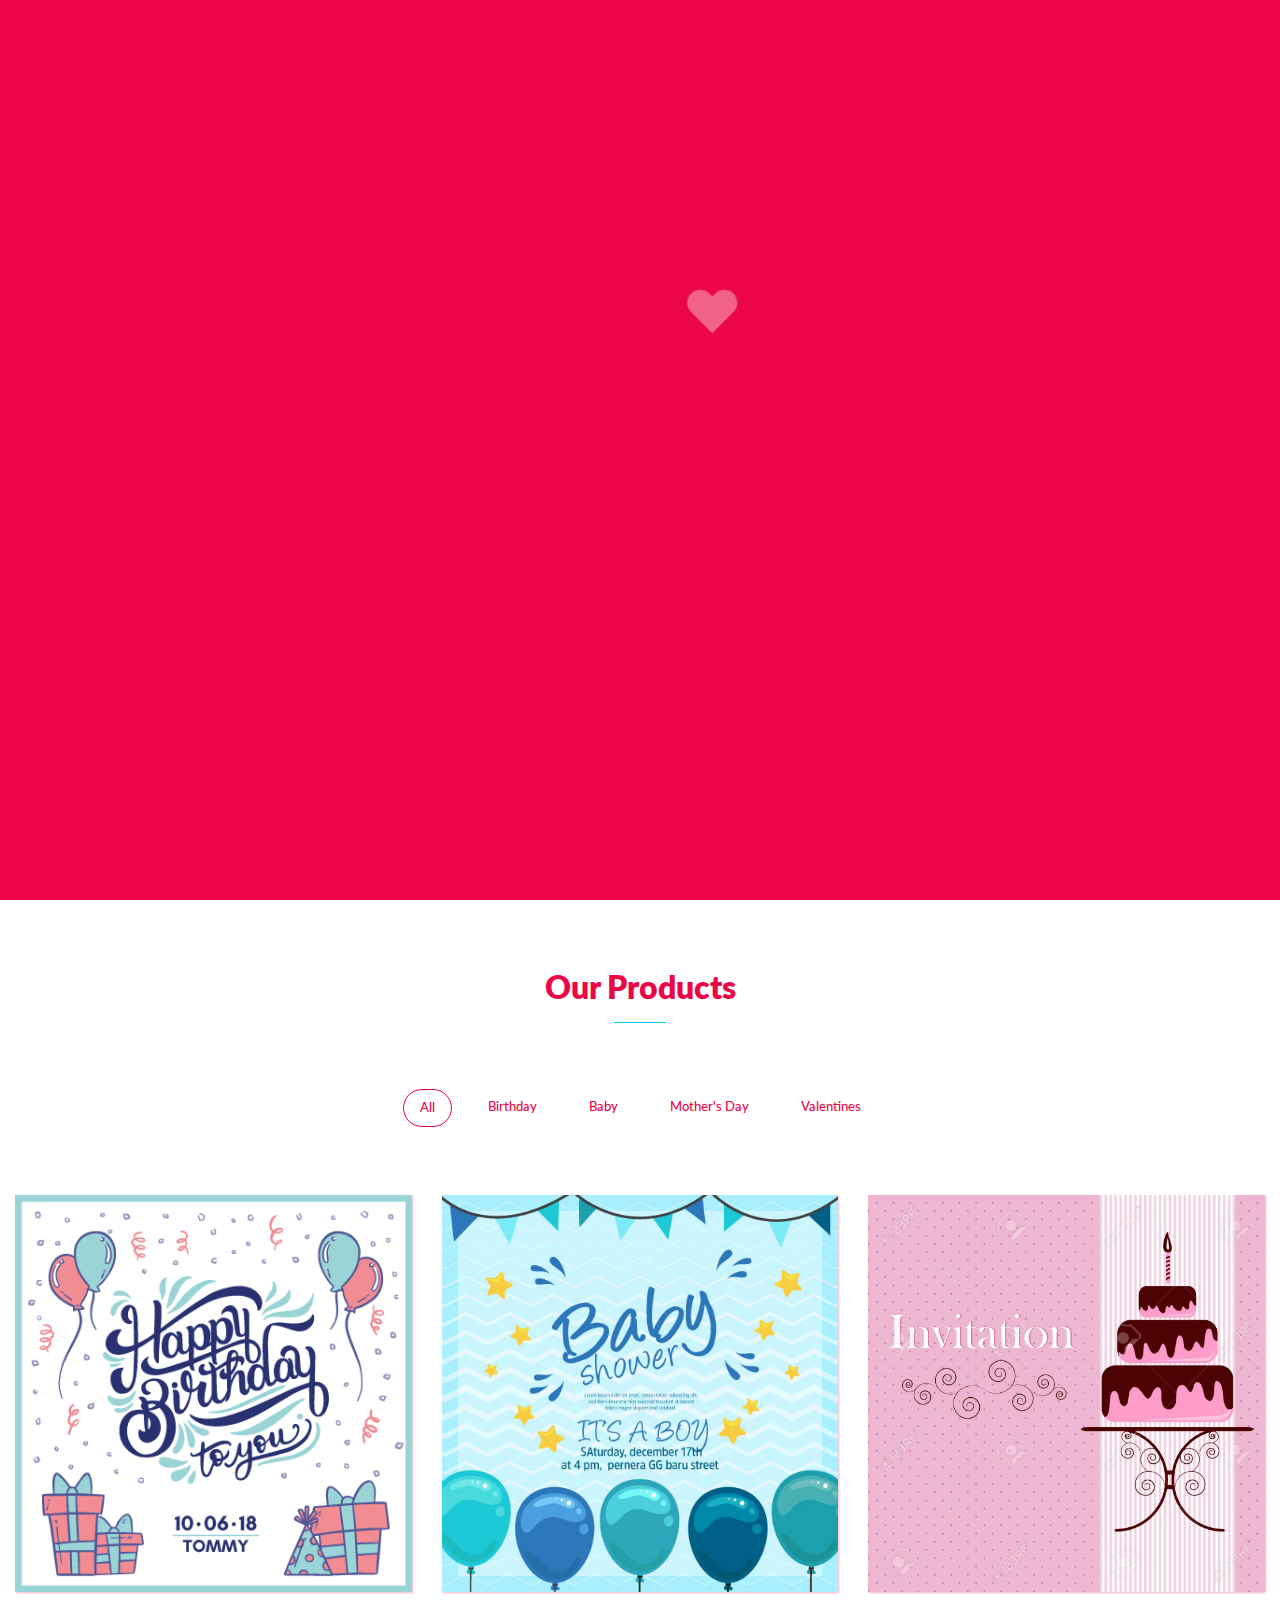
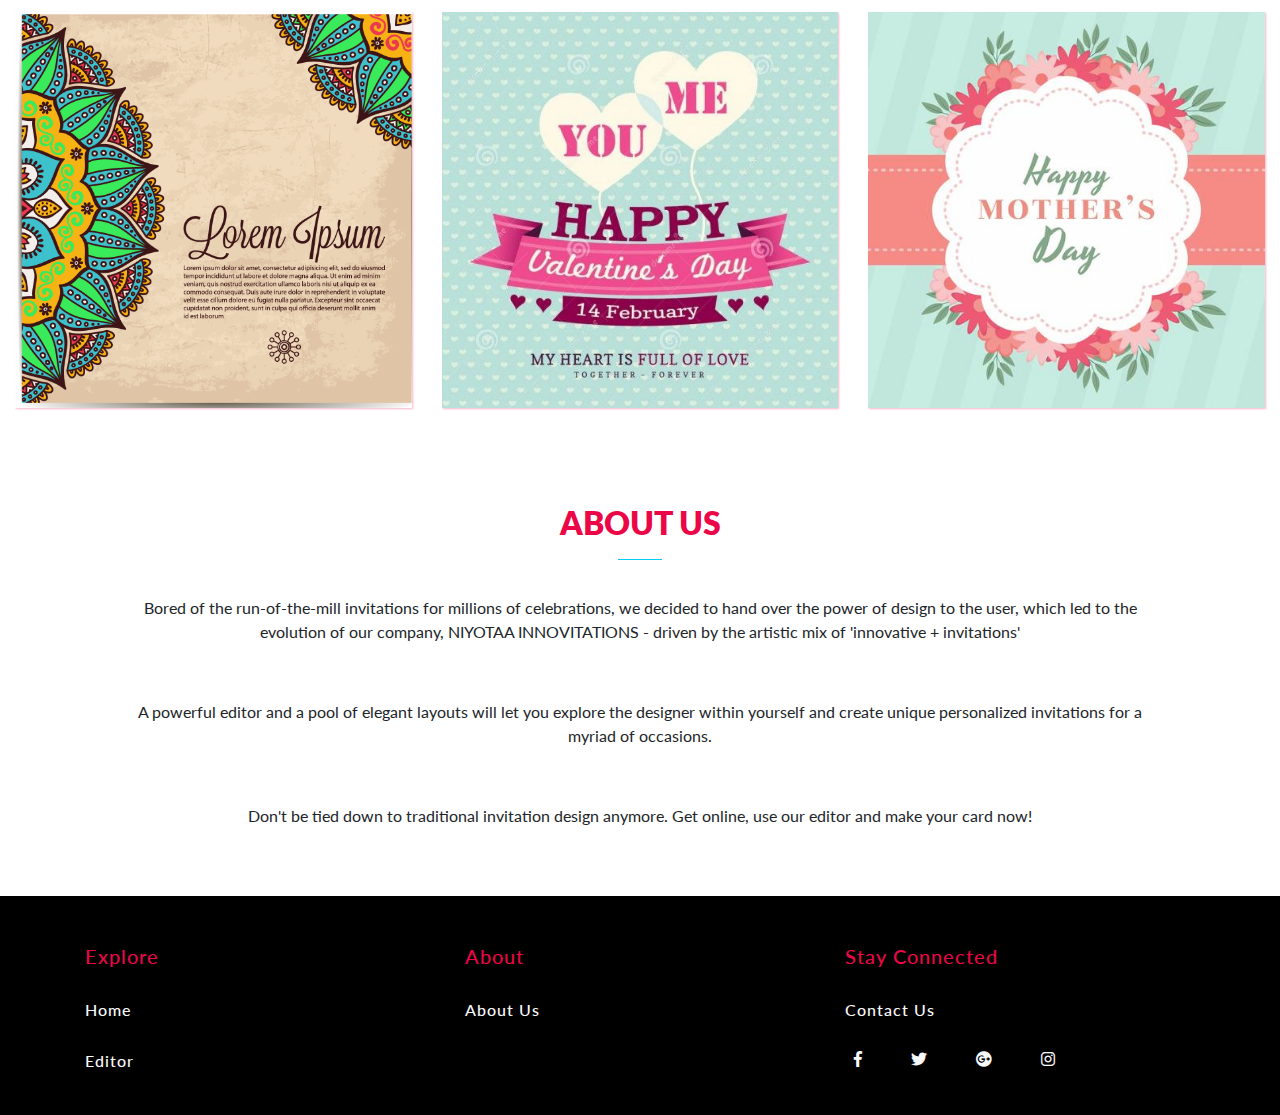
==== commit 8d9b96de: "InvitationCards_V2" ====
--- a/index.html
+++ b/index.html
@@ -4,7 +4,8 @@
             <link rel="stylesheet" href="css/bootstrap.min.css"/>
             <link rel="stylesheet" href="css/all.css"/>
             <link rel="stylesheet" href="css/skitter.css"/>
-            <link rel="stylesheet" href="index_style.css"/>
+            <link rel="stylesheet" href="home.css"/>
+            <link href="https://fonts.googleapis.com/css?family=Lato" rel="stylesheet">
             </head>
         <body>
 
@@ -12,55 +13,57 @@
         <section id="loading-screen"><div  class="lds-heart spinner"><div></div></div></section>    
 
 
-            <section class="sec1" >
-                    <nav class="navbar navbar-expand-lg navbar-light border-bottom border-dark nevs">
-          <img  class="img-fluid" src="images/logo1-500x500%20(1).png"  >
-          <button class="navbar-toggler" type="button" data-toggle="collapse" data-target="#navbarSupportedContent" aria-controls="navbarSupportedContent" aria-expanded="false" aria-label="Toggle navigation">
-            <span class="navbar-toggler-icon"></span>
-          </button>
-
-          <div class="collapse navbar-collapse " id="navbarSupportedContent">
-            <ul class="navbar-nav m-auto">
-              <li class="nav-item active">
-                <a class="nav-link" href="index.html"> <span >Home</span></a>
-              </li>
-              <li class="nav-item">
-                <a class="nav-link" href="#">Profile</a>
-              </li>
-               <li class="nav-item">
-                <a class="nav-link" href="editor.html">Editor</a>
-              </li>
-                 <li class="nav-item">
-                <a class="nav-link" href="#">About</a>
-              </li>
-                 <li class="nav-item">
-                <a class="nav-link" href="contact%20us.html">Contact</a>
-              </li>
-                <li class="nav-item">
-                <a class="nav-link" href="login.html">Login/signUp</a>
-              </li>
-            </ul>
+            <section class="sec1 position-relative" >
+                <div class="navBar position-absolute" >    
+                  <nav class="navbar position-fixed navbar-expand-lg nevs py-2">
+                      <img  class="img-fluid my-5 logo " src="images/WhiteLogolastttt.png"  >
+                      <button class="navbar-toggler" type="button" data-toggle="collapse" data-target="#navbarSupportedContent" aria-controls="navbarSupportedContent" aria-expanded="false" aria-label="Toggle navigation">
+                        <span class="navbar-toggler-icon"></span>
+                      </button>
+
+                      <div class="collapse navbar-collapse " id="navbarSupportedContent">
+                        <ul class="navbar-nav m-auto ">
+                          <li class="nav-item active">
+                            <a class="nav-link" href="index.html"> <span >Home</span></a>
+                          </li>
+                          <li class="nav-item">
+                            <a class="nav-link " href="profile2.html">Profile</a>
+                          </li>
+                           <li class="nav-item">
+                            <a class="nav-link " href="editor.html">Editor</a>
+                          </li>
+                             <li class="nav-item">
+                            <a class="nav-link " href="about.html">About</a>
+                          </li>
+                             <li class="nav-item">
+                            <a class="nav-link " href="contact.html">Contact</a>
+                          </li>
+                            <li class="nav-item">
+                            <a class="nav-link " href="login.html">Login/signUp</a>
+                          </li>
+                            
+                        </ul>
 
             <div class="form-inline my-2 my-lg-0">
               <ul class="navbar-nav mr-auto">
               <li class="nav-item active">
-                <a class="nav-link" href="#"><i class="fab fa-facebook-f"></i></a>
+                <a class="nav-link" href="#"><i class="fab fa-facebook-f  pl-2"></i></a>
               </li>
               <li class="nav-item">
-                <a class="nav-link" href="#"><i class="fab fa-twitter"></i></a>
+                <a class="nav-link" href="#"><i class="fab fa-twitter "></i></a>
               </li>
                <li class="nav-item">
                 <a class="nav-link" href="#"><i class="fab fa-google-plus"></i></a>
               </li>
                  <li class="nav-item">
-                <a class="nav-link" href="#"><i class="fab fa-instagram"></i></a>
+                <a class="nav-link" href="#"><i class="fab fa-instagram "></i></a>
             </ul>
               <button class="btn btn-outline-secondary   m-5 my-sm-0" type="submit">Log Out</button>
 
 
               </div>
           </div>
-        </nav>
+                </nav></div>
                 </section>
 
             <section id="gallery" class="pb-5">
@@ -294,28 +297,14 @@
                   <div class="post"><h4>Mother's Day</h4></div>
                 </div>
                </div>   
-
-
-
-
                          </div>
 
-
-
                     </div>   
-
-
-
-
-
-
 
                         </div>
             <div class="tab-pane fade" id="pills-user" role="tabpanel" aria-labelledby="pills-user-tab">
                         <div class="container-fluid">
 
-
-
                 <div class="row">
 
             <div class="col-md-4">
@@ -344,23 +333,11 @@
                 </div>
                </div>        
 
-                            </div>
-
-                </div>
-
-
-
-
-
-
-
+            </div>
+                </div>
                         </div>
-        </div>
-
-
-
-                </div>
-
+                </div>
+                </div>
             </div>
 
 
@@ -383,38 +360,38 @@
 
 
 
-              <footer class="bg-dark mt-5">
-                    <div class="container ">
+              <footer class=" mt-5">
+                    <div class="container">
                         <div class="row ">
-                            <div class="col-md-4 my-5">
-                                <h4><span>Explore</span></h4>
+                            <div class="col-md-4 mb-4 mt-5">
+                                <h5><span>Explore</span></h5>
                                 <br/>
-                                <a href="index.html"><h4 class="text-light">Home</h4></a>
+                                <a href="index.html"><h6 class="text-light">Home</h6></a>
                                 <br/>
-                                <a href="editor.html"><h4 class="text-light">Editor</h4></a>
+                                <a href="editor.html"><h6 class="text-light">Editor</h6></a>
                             </div>
 
 
-                            <div class="col-md-4 my-5">
-                                <h4><span>About</span></h4>
+                            <div class="col-md-4 mb-4 mt-5">
+                                <h5><span>About</span></h5>
                                 <br/>
-                                <h4 class="text-light">About Us</h4>
+                                <a href="about.html"><h6 class="text-light">About Us</h6></a>
                                 <br/>
 
                             </div>
-                           <div class="col-md-4 my-5">
-                               <h4><span>Stay Connected</span></h4>
+                           <div class="col-md-4 mb-4 mt-5">
+                               <h5><span>Stay Connected</span></h5>
                                <br/>
-                               <h4 ><a class="text-light" href="index_contact%20us.html">Contact Us</a></h4>
+                               <h6 ><a class="text-light" href="contact.html">Contact Us</a></h6>
                               <div class="row ">
                                   <a href="https://www.facebook.com" class="m-4 text-light"><i class="fab fa-facebook-f"></i> </a> 
-          <a href="https://www.teitter.com" class="m-4 text-light"><i class="fab fa-twitter"></i> </a> 
-          <a href="https://www.google.com" class="m-4 text-light"><i class="fab fa-google-plus"></i></a>
-          <a href="https://www.instagram.com" class="m-4 text-light"><i class="fab fa-instagram"></i> </a>                                  
-              </div>
+                                  <a href="https://www.teitter.com" class="m-4 text-light"><i class="fab fa-twitter"></i> </a> 
+                                  <a href="https://www.google.com" class="m-4 text-light"><i class="fab fa-google-plus"></i></a>
+                                  <a href="https://www.instagram.com" class="m-4 text-light"><i class="fab fa-instagram"></i> </a>                                  
+                             </div>
                             </div>
-                            </div>      
-                        </div>
+                        </div>      
+                    </div>
 
                 </footer>   
 
--- a/home.css
+++ b/home.css
@@ -0,0 +1,319 @@
+*{
+    
+    transition: all 2s;
+    font-family: 'Lato', sans-serif;
+}
+
+body{
+    overflow-x:hidden ;    
+}
+a{
+    text-decoration: none;
+    border-bottom-style: none;
+    text-decoration-line: none;
+}
+.nevs li:hover a{
+    color: #ea0647 !important;
+}
+le{
+   clear: both;
+}
+nav .navbar{
+    position: fixed;
+}
+.nevs{
+    height: 70px;
+    background-color:rgba(0,0,0,.1);
+    width: 100%;
+    z-index: 55;
+    top: 0px;
+    left: 0px; 
+}
+.nevs li a{
+    color: #fff ;
+}
+.form-inline{
+    border-left: rgba(250,250,250,0.5) 1px solid;
+}
+.sec1 span{
+    color:#ea0647;
+}
+/*
+.sec1 a:hover{
+    color: deeppink;
+}
+*/
+h4 {
+    color: aquamarine;
+}
+.sec1 button{
+    color: #ea0647;
+    border: solid 1px #ea0647;
+}
+.sec1 button:hover  {
+    background-color: #ea0647;
+    color: white;
+    border: none;   
+}
+.sec1 i:hover{
+    color: #ea0647;
+}
+a{
+    text-decoration: none !important;
+}
+.navs h2,.us h2{
+    font-weight: 800;
+}
+.skitter .info_slide_dots .image_number.image_number_select {
+    background-color: #ea0647;
+}
+/*footer*/
+footer span{
+    color:#ea0647;
+    
+}
+footer{
+    background-color: black;
+}
+
+
+#loading-screen{
+    background-color:rgb(234,6,71);
+    position: fixed;
+    top:0;
+    left:0;
+    right:0;
+    bottom: 0;
+    z-index: 888888;
+}
+
+.lds-heart {
+  display: inline-block;
+  position: relative;
+  width: 64px;
+  height: 64px;
+  transform: rotate(45deg);
+  transform-origin: 32px 32px;
+}
+.lds-heart div {
+  bottom: 300px;
+  left: 700px;
+  position: absolute;
+  width: 26px;
+  height: 26px;
+  background: #fff;
+  animation: lds-heart 1.2s infinite cubic-bezier(0.215, 0.61, 0.355, 1);
+}
+.lds-heart div:after,
+.lds-heart div:before {
+  content: " ";
+  position: absolute;
+  display: block;
+  width: 26px;
+  height: 26px;
+  background: #fff;
+}
+.lds-heart div:before {
+  left: -17px;
+  border-radius: 50% 0 0 50%;
+}
+.lds-heart div:after {
+  top: -17px;
+  border-radius: 50% 50% 0 0;
+}
+@keyframes lds-heart {
+  0% {
+    transform: scale(0.95);
+  }
+  5% {
+    transform: scale(1.1);
+  }
+  39% {
+    transform: scale(0.85);
+  }
+  45% {
+    transform: scale(1);
+  }
+  60% {
+    transform: scale(0.95);
+  }
+  100% {
+    transform: scale(0.9);
+  }
+}
+
+
+
+.navs{
+    margin-top: 200px;
+}
+
+.navs h2{
+    color: #ea0647;
+    
+}
+.navs hr{
+    border-top: 1px solid ;
+    border-color:#02cdf1;
+    width: 4%;
+    transition: all 0.5s;
+}
+.navs:hover hr {
+    
+    width: 8%;
+}
+.user{
+    margin-top: 50px;
+}
+.user a{
+    color: #ea0647;
+    font-size: 13px;
+    font-weight: 500;
+    margin-right: 10px;
+    margin-left: 10px;
+}
+.user .nav-pills .nav-link.active, .nav-pills .show>.nav-link{
+    border-radius: 20px;
+    border: solid 1px #ea0647;
+    background-color: #fff;
+    color: #ea0647;
+    
+}
+
+.container_skitter{
+    width:100%;
+    height: 357px;
+    overflow-x: hidden !important;
+}
+.box_skitter{
+    width:100%;
+    height: 357px;
+    overflow-x: hidden !important;
+}
+.box_skitter img{
+    width: 100%;
+    height: 357px;
+}
+.reg-card{
+    margin-top: 80px;
+    border:solid 1px #eee;
+    border-radius: 5px;
+  box-shadow: 1px 1px 2px #ccc;
+    text-align: center;
+    padding-bottom: 20px;
+}
+.reg-card h2{
+    color:  #ea0647;
+    font-size: 40px;
+    font-weight: 500;
+    margin: 40px 0;
+}
+.reg-card input{
+    width: 70%;
+  border-color: #00c3da;
+    margin: auto;
+}
+.reg-card label
+{
+    color:#00c3da;
+    margin: 20px 0;
+}
+.reg-card .btn{
+    background-color:#ea0647;
+    color: #fff;
+    margin-top: 30px ;
+
+}
+.login-card{
+    margin-top: 120px;
+    border:solid 1px #eee;
+    border-radius: 5px;
+  box-shadow: 1px 1px 2px #ccc;
+    text-align: center;
+    padding-bottom: 30px;
+}
+.login-card h2{
+    color:  #ea0647;
+    font-size: 40px;
+    font-weight: 500;
+    margin: 40px 0;
+}
+.login-card input{
+    width: 70%;
+  border-color: #00c3da;
+    margin: auto;
+}
+.login-card label
+{
+    color:#00c3da;
+    margin: 20px 0;
+}
+.login-card .btn{
+    background-color:#ea0647;
+    color: #fff;
+    margin-top: 30px ;
+
+}
+
+.alert{
+    display: none;
+    margin: auto;
+    width: 90%;
+}
+
+
+
+
+.imges{
+    position: relative;
+    overflow: hidden;
+    margin-top: 20px;
+    box-shadow: 1px 1px 2px rgba(234,6,71,0.3);
+    
+}
+.imges img{
+    width: 100%;
+}
+.imges:hover img{
+    transform: scale(1.3,1.3);
+    transition: all 2s;
+}
+.imges .post{
+    position: absolute;
+    width: 80%;
+    height: 30%;
+    top:60%;
+    left:10%;
+    text-align: center;
+    background-color: rgba(234,6,71,0.5);
+   opacity: 0;
+    
+}
+.imges:hover .post {
+  opacity: 1;
+    transition: all 1s;
+}
+.imges .post h4{
+    padding-top:50px;
+    color: #fff;
+}
+.us h2{
+    color:#ea0647; 
+}
+.us hr{
+    border-top: 1px solid #eee;
+    border-color:#02cdf1;
+    width: 4%;
+    transition: all 0.5s;
+}
+.us:hover hr {
+    
+    width: 8%;
+}
+
+.about-us p{
+    padding: 20px 50px;
+}
+footer {
+    letter-spacing: 1px;
+}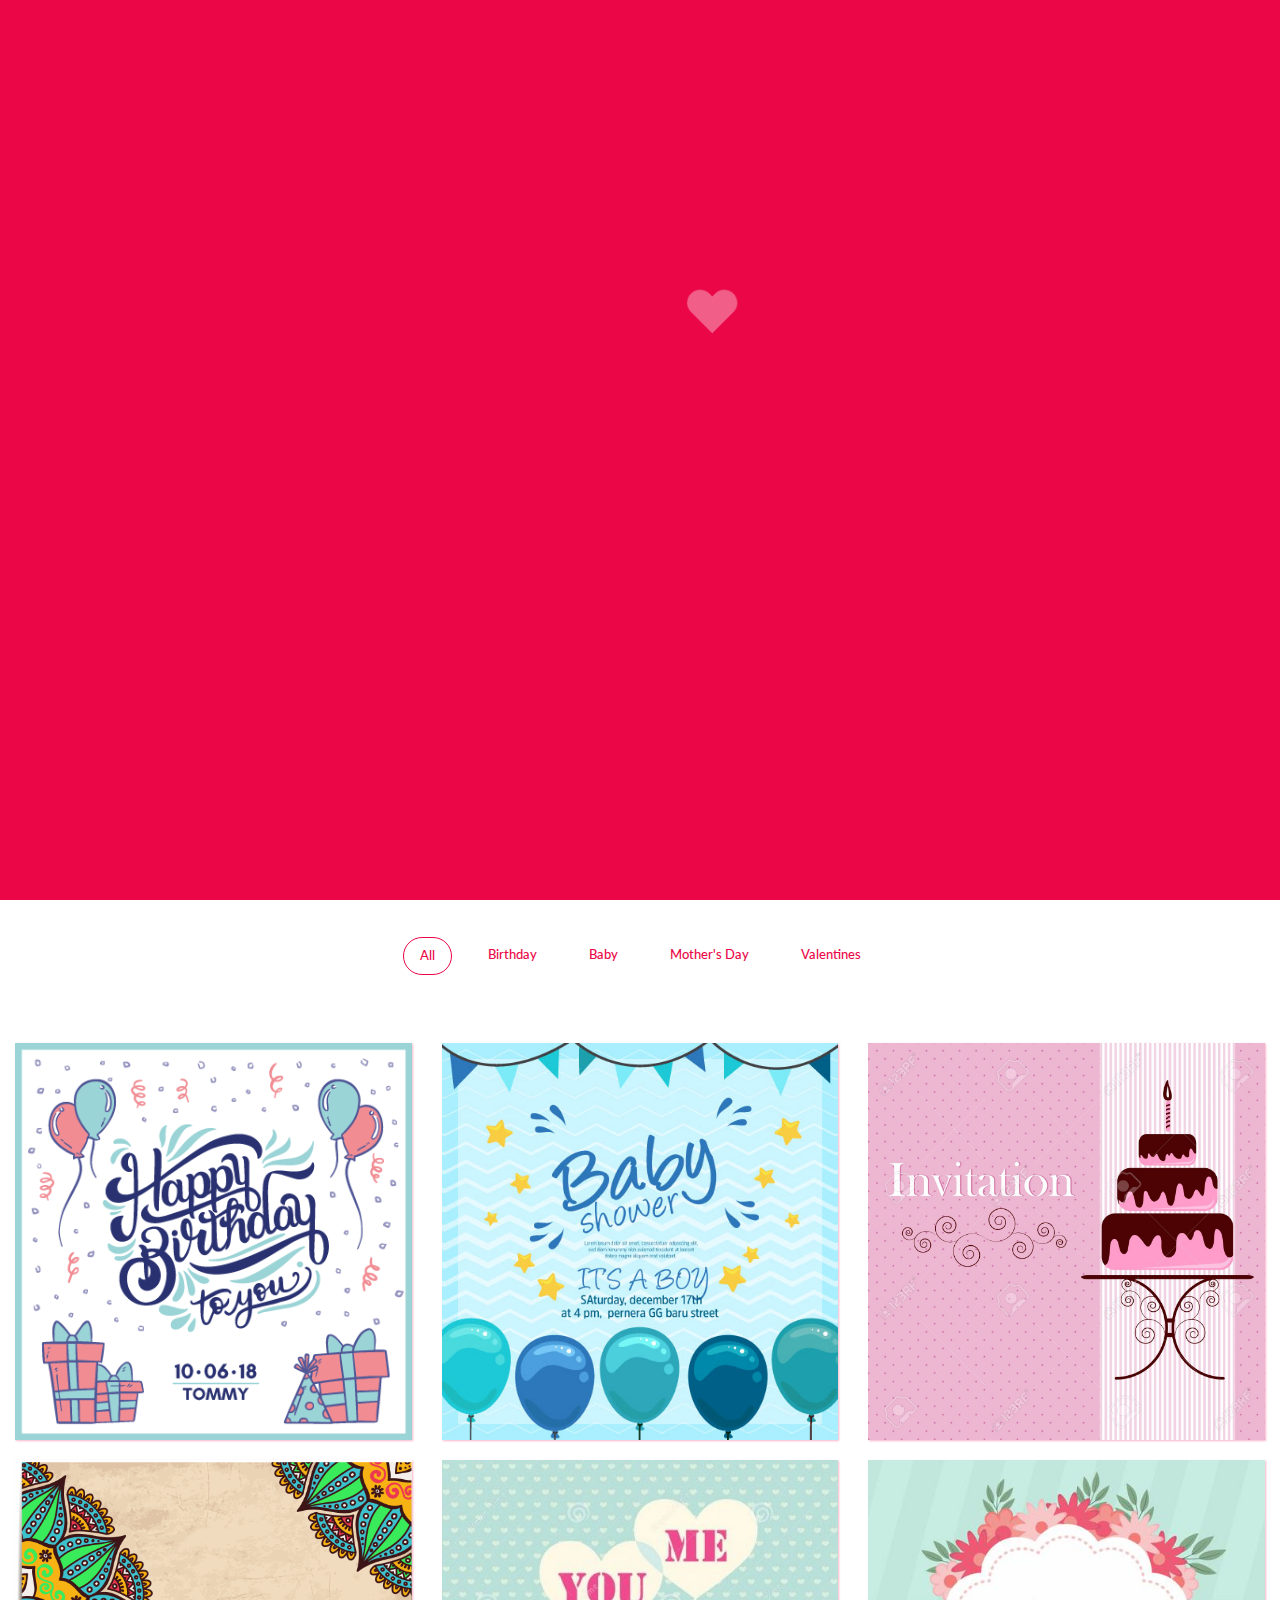
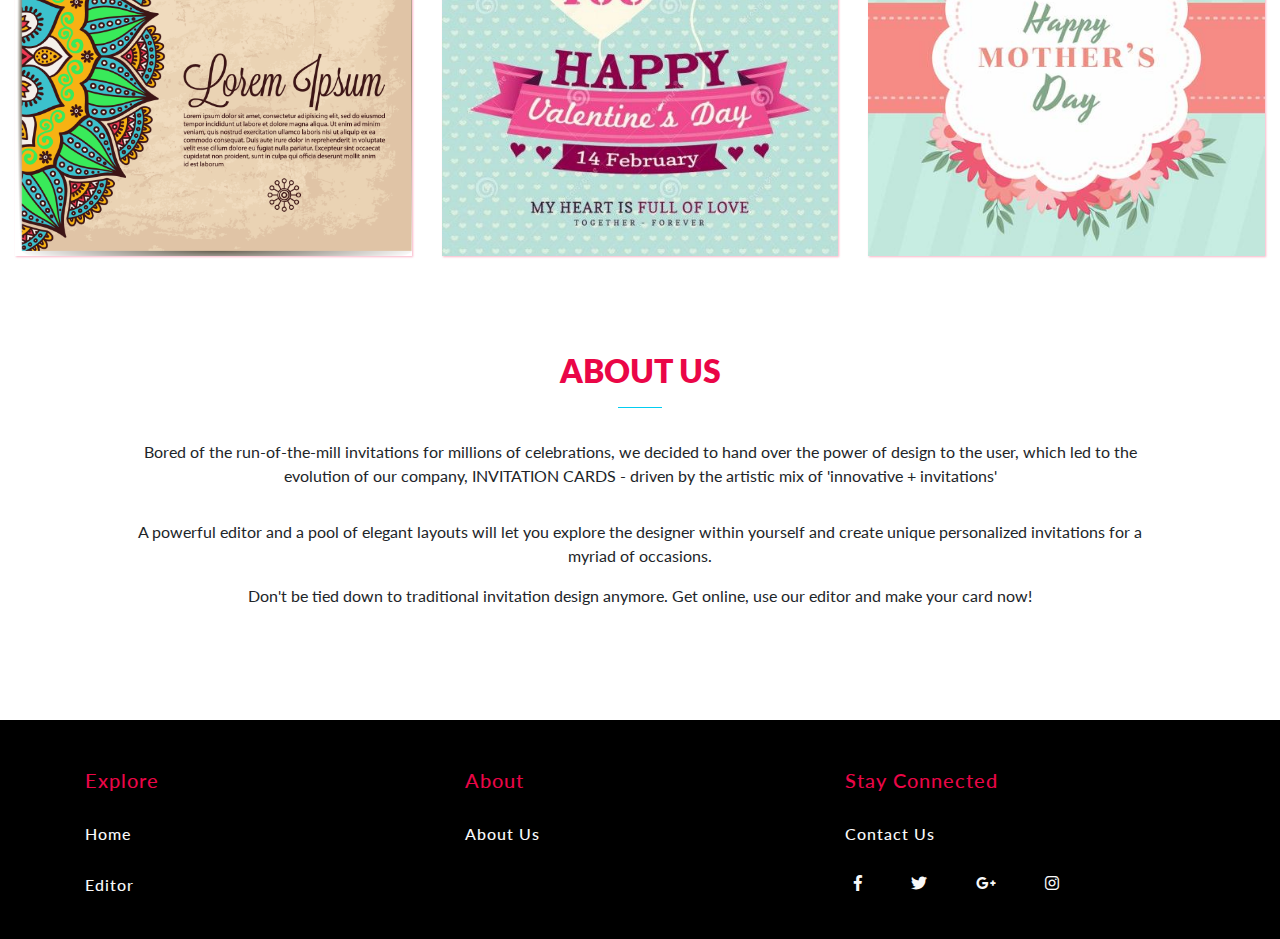
==== commit 3467abdb: "InvitationCards_V5" ====
--- a/index.html
+++ b/index.html
@@ -5,9 +5,11 @@
             <link rel="stylesheet" href="css/all.css"/>
             <link rel="stylesheet" href="css/skitter.css"/>
             <link rel="stylesheet" href="home.css"/>
+<!--            <link rel="stylesheet" href="editor.css"/>-->
+
             <link href="https://fonts.googleapis.com/css?family=Lato" rel="stylesheet">
             </head>
-        <body>
+        <body id="homePage">
 
 
         <section id="loading-screen"><div  class="lds-heart spinner"><div></div></div></section>    
@@ -16,7 +18,7 @@
             <section class="sec1 position-relative" >
                 <div class="navBar position-absolute" >    
                   <nav class="navbar position-fixed navbar-expand-lg nevs py-2">
-                      <img  class="img-fluid my-5 logo " src="images/WhiteLogolastttt.png"  >
+                      <a href="index.html"><img  class="img-fluid my-5 logo " src="images/WhiteLogolastttt.png"  ></a>
                       <button class="navbar-toggler" type="button" data-toggle="collapse" data-target="#navbarSupportedContent" aria-controls="navbarSupportedContent" aria-expanded="false" aria-label="Toggle navigation">
                         <span class="navbar-toggler-icon"></span>
                       </button>
@@ -25,9 +27,6 @@
                         <ul class="navbar-nav m-auto ">
                           <li class="nav-item active">
                             <a class="nav-link" href="index.html"> <span >Home</span></a>
-                          </li>
-                          <li class="nav-item">
-                            <a class="nav-link " href="profile2.html">Profile</a>
                           </li>
                            <li class="nav-item">
                             <a class="nav-link " href="editor.html">Editor</a>
@@ -37,12 +36,12 @@
                           </li>
                              <li class="nav-item">
                             <a class="nav-link " href="contact.html">Contact</a>
-                          </li>
-                            <li class="nav-item">
-                            <a class="nav-link " href="login.html">Login/signUp</a>
-                          </li>
-                            
+                          </li>                       
                         </ul>
+                          
+                          <div class="profileIcon">
+                             <a class="nav-link " href="profile2.html"><i class="far fa-user fa-lg"></i> </a>
+                          </div>
 
             <div class="form-inline my-2 my-lg-0">
               <ul class="navbar-nav mr-auto">
@@ -53,12 +52,12 @@
                 <a class="nav-link" href="#"><i class="fab fa-twitter "></i></a>
               </li>
                <li class="nav-item">
-                <a class="nav-link" href="#"><i class="fab fa-google-plus"></i></a>
+                <a class="nav-link" href="#"><i class="fab fa-google-plus-g"></i></a>
               </li>
                  <li class="nav-item">
                 <a class="nav-link" href="#"><i class="fab fa-instagram "></i></a>
             </ul>
-              <button class="btn btn-outline-secondary   m-5 my-sm-0" type="submit">Log Out</button>
+              <button id="logBtn" class="btn btn-outline-secondary   m-5 my-sm-0" type="submit">Sign Up</button>
 
 
               </div>
@@ -66,7 +65,7 @@
                 </nav></div>
                 </section>
 
-            <section id="gallery" class="pb-5">
+            <section id="gallery" class="pb-5 mb-5">
 
 
 
@@ -112,8 +111,8 @@
 
 
 
-        <section class="navs text-center">
-          <h2>Our Products</h2>
+        <section class="navs text-center my-5">
+          <h2>Our Cards</h2>
             <hr/>
             <div class="container-fluid">
             <div class="row">
@@ -344,14 +343,15 @@
 
         </section>    
 
-        <section class="about-us container text-center mt-5 pt-5">
-
-          <div class="us">  <h2>ABOUT US</h2>
+        <section class="about-us container text-center my-5 py-5 mx-auto">
+
+          <div class="us">  
+              <h2>ABOUT US</h2>
             <hr/></div>
-            <p>Bored of the run-of-the-mill invitations for millions of celebrations, we decided to hand over the power of design to the user, which led to the evolution of our company, NIYOTAA INNOVITATIONS - driven by the artistic mix of 'innovative + invitations' </p>
-            <p>A powerful editor and a pool of elegant layouts will let you explore the designer within yourself and create unique personalized invitations for a myriad of occasions. </p>
-
-            <p>Don't be tied down to traditional invitation design anymore. Get online, use our editor and make your card now!</p>
+            <p class="px-5 py-3">Bored of the run-of-the-mill invitations for millions of celebrations, we decided to hand over the power of design to the user, which led to the evolution of our company, INVITATION CARDS - driven by the artistic mix of 'innovative + invitations' </p>
+            <p class="px-5 ">A powerful editor and a pool of elegant layouts will let you explore the designer within yourself and create unique personalized invitations for a myriad of occasions. </p>
+
+            <p class="px-5">Don't be tied down to traditional invitation design anymore. Get online, use our editor and make your card now!</p>
 
 
 
@@ -386,7 +386,7 @@
                               <div class="row ">
                                   <a href="https://www.facebook.com" class="m-4 text-light"><i class="fab fa-facebook-f"></i> </a> 
                                   <a href="https://www.teitter.com" class="m-4 text-light"><i class="fab fa-twitter"></i> </a> 
-                                  <a href="https://www.google.com" class="m-4 text-light"><i class="fab fa-google-plus"></i></a>
+                                  <a href="https://www.google.com" class="m-4 text-light"><i class="fab fa-google-plus-g"></i></a>
                                   <a href="https://www.instagram.com" class="m-4 text-light"><i class="fab fa-instagram"></i> </a>                                  
                              </div>
                             </div>
@@ -395,13 +395,61 @@
 
                 </footer>   
 
-
+   <div class="container-fluid lightbox-container ">
+        
+            <div class="row ">
+            
+            
+                <div class="col-md-4 lightbox-holder mx-auto align-items-start">
+                
+                
+                    <div class="lightbox-item bg-light mx-auto rounded">
+                        <div class="reg-card">
+                    <h2>Register</h2>
+    <!--            <label>User Name</label>-->
+                <input class="form-control my-3" type="text" placeholder="UserName" />
+
+                    <div id="mail">
+    <!--                <label>E-mail Address</label>-->
+                <input class="form-control my-3" type="email" placeholder="Name@example.com"/>
+                    <div class="w-75 px-2 mt-2 alert alert-danger">worng mail</div>
+                    </div>
+    <!--             <label>Password</label>  -->
+                <input class="form-control my-3" type="password" placeholder="Password"/>
+    <!--                <label>Re-Password</label>-->
+                <input class="form-control my-3" type="password" placeholder="Confirm Password"/>
+                 <button class="btn">Sign Up</button>   
+                <div class="loginLink pt-5 text-secondary">If you have account : <a>Click Here </a></div>
+</div>
+                        <div class="login-card">
+               <h2>Log In</h2> 
+<!--                <label>User Name</label>-->
+                <input class="form-control" placeholder="UserName"/>
+<!--                <label>Passwprd</label>-->
+                 <input class="form-control my-3" placeholder="Password" type="password"/>
+                <label class="form-check-label check">
+                  <input class="form-check-input" type="checkbox"><span class="pl-4"> Keep Me Login</span>
+                </label>
+             <div><button class="btn btn-two mt-2">LogIn</button> </div> 
+ 
+                </div>
+                    </div>
+                    <span class="light-close">
+                        <i class="fas fa-window-close"></i>
+                    </span>
+                </div>
+            
+            </div>
+        
+        </div>
         <script src="js/jquery-3.3.1.min.js"></script> 
             <script src="js/popper.min.js"></script>        
             <script src="js/bootstrap.min.js"></script>
             <script src="js/jquery.easing.1.3.js"></script>
              <script src="js/jquery.skitter.js"></script>
             <script src="js/home.js"></script>
+                        <script src="js/popup.js"></script>
+
             </body>    
 
 
--- a/home.css
+++ b/home.css
@@ -1,11 +1,12 @@
 *{
     
-    transition: all 2s;
+    
     font-family: 'Lato', sans-serif;
 }
 
-body{
-    overflow-x:hidden ;    
+#homePage{
+    overflow-x:hidden ; 
+    
 }
 a{
     text-decoration: none;
@@ -15,6 +16,9 @@
 .nevs li:hover a{
     color: #ea0647 !important;
 }
+.profileIcon a i{
+    color: white;
+}
 le{
    clear: both;
 }
@@ -23,6 +27,7 @@
 }
 .nevs{
     height: 70px;
+    transition: all 2s !important;
     background-color:rgba(0,0,0,.1);
     width: 100%;
     z-index: 55;
@@ -66,6 +71,7 @@
 }
 .skitter .info_slide_dots .image_number.image_number_select {
     background-color: #ea0647;
+    z-index: 0;
 }
 /*footer*/
 footer span{
@@ -148,9 +154,12 @@
     margin-top: 200px;
 }
 
-.navs h2{
-    color: #ea0647;
-    
+.navs h2 ,a{
+    color: #ea0647;
+    
+}
+.profileIcon a:hover{
+    color:  #ea0647;
 }
 .navs hr{
     border-top: 1px solid ;
@@ -287,6 +296,7 @@
     text-align: center;
     background-color: rgba(234,6,71,0.5);
    opacity: 0;
+    transition: all 2s !important;
     
 }
 .imges:hover .post {
@@ -312,8 +322,64 @@
 }
 
 .about-us p{
-    padding: 20px 50px;
+/*    padding: 20px 50px;*/
 }
 footer {
     letter-spacing: 1px;
+}
+/*Scrollbar color*/
+body::-webkit-scrollbar {
+    width: 1em;
+}
+ 
+body::-webkit-scrollbar-track {
+    -webkit-box-shadow: inset 0 0 6px rgba(0,0,0,0.3);
+}
+ 
+body::-webkit-scrollbar-thumb {
+  background-color: #ea0647;
+  outline: 1px solid grey;
+}
+
+/*------------pop up----------------*/
+
+.lightbox-container
+{
+    background-color: rgba(0,0,0,0.6);
+    position: fixed;
+    top: 0;
+    left: 0;
+    bottom: 0;
+    right: 0;
+    z-index: 44;
+    display: none;
+}
+.lightbox-holder
+{
+    position: relative;
+}
+.light-close
+{
+    position: absolute;
+    top: 130px;
+    color:#ea0647;
+    right: 30px;
+    cursor: pointer;
+}
+.login-card{
+    display: none;
+}
+.reg-card{
+     margin-top: 120px;
+    display:none;
+}
+
+.loginLink a{
+    color:#ea0647!important;
+    cursor: pointer;
+}
+
+.show
+{
+    display: block;
 }